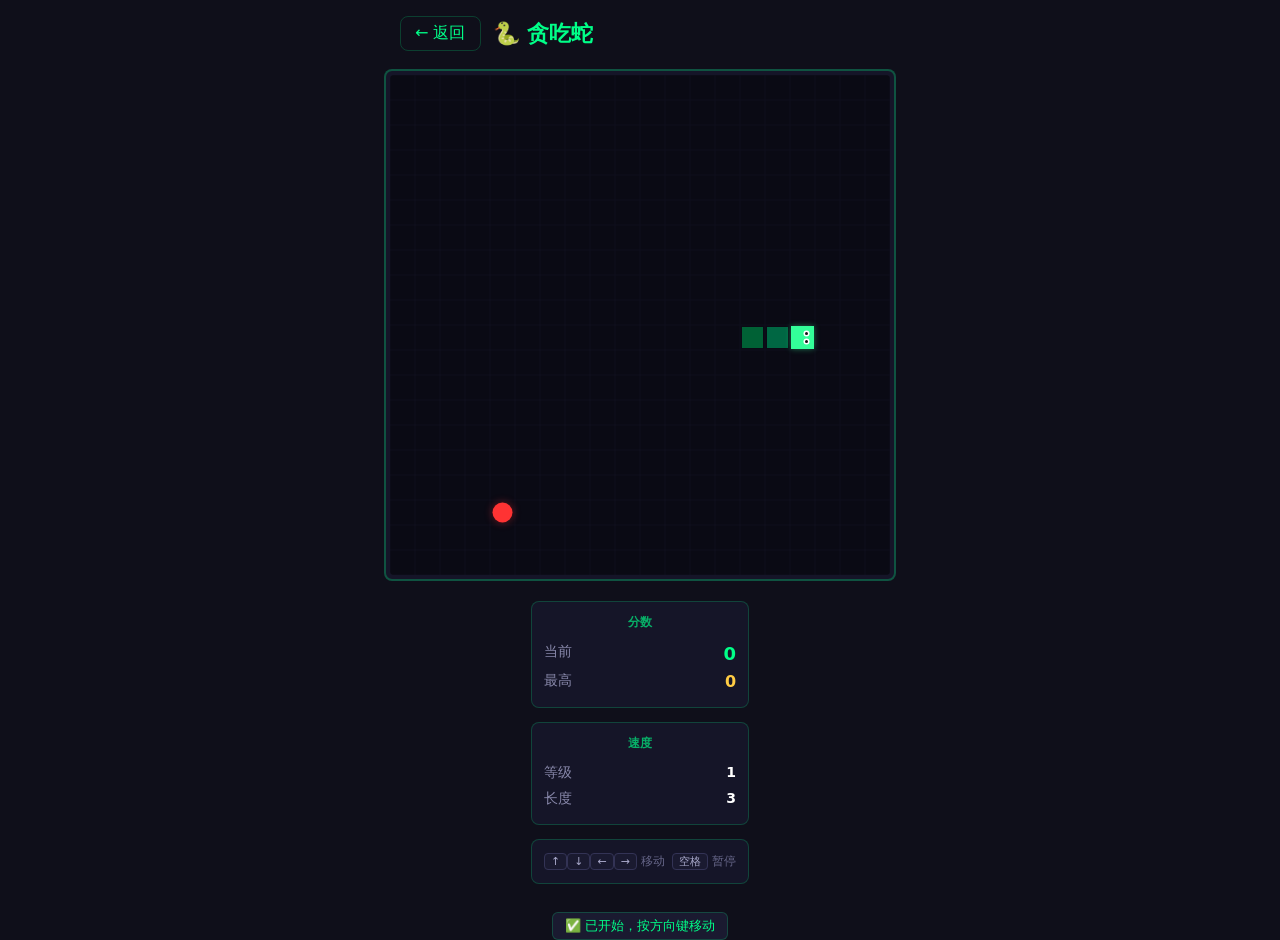
==== games/snake.html @ 24f51ec7 "🔥 Complete rewrite: bulletproof keyboard + line clear animation" ====
<!DOCTYPE html>
<html lang="zh-CN">
<head>
<meta charset="UTF-8">
<meta name="viewport" content="width=device-width, initial-scale=1.0, user-scalable=no">
<title>贪吃蛇 - Snake</title>
<style>
* { box-sizing: border-box; margin: 0; padding: 0; }
body {
  background: #0f0f1a; color: #c0c0d0;
  font-family: 'Segoe UI', system-ui, sans-serif;
  display: flex; flex-direction: column; align-items: center;
  min-height: 100vh; user-select: none; -webkit-user-select: none;
}
.header {
  width: 100%; max-width: 520px; padding: 16px 20px 8px;
  display: flex; align-items: center; gap: 12px;
}
.header a {
  color: #00ff88; text-decoration: none; font-size: 16px;
  padding: 6px 14px; border: 1px solid #00ff8833; border-radius: 8px;
  transition: background 0.2s;
}
.header a:hover { background: #00ff8815; border-color: #00ff8866; }
.header h1 { font-size: 22px; color: #00ff88; }
.game-wrapper {
  display: flex; flex-wrap: wrap; justify-content: center;
  align-items: flex-start; gap: 20px; padding: 10px 16px 20px;
  max-width: 620px; width: 100%;
}
.board-container {
  position: relative; background: #151528;
  border: 2px solid #00ff8844; border-radius: 8px; padding: 4px;
}
#gameCanvas { display: block; background: #0a0a14; border-radius: 4px; width: 100%; height: auto; image-rendering: pixelated; }
.side-panel { display: flex; flex-direction: column; gap: 14px; min-width: 130px; }
.panel-box { background: #151528; border: 1px solid #00ff8833; border-radius: 8px; padding: 12px; }
.panel-box h3 { font-size: 12px; color: #00ff88aa; margin-bottom: 8px; text-align: center; }
.stat-row { display: flex; justify-content: space-between; padding: 4px 0; font-size: 14px; }
.stat-row .label { color: #8888aa; }
.stat-row .value { font-weight: 700; color: #fff; }
.stat-row .value.score-val { color: #00ff88; font-size: 18px; }
.stat-row .value.best-val { color: #ffcc44; font-size: 16px; }
.instructions { font-size: 12px; color: #666688; line-height: 1.6; text-align: center; }
.instructions kbd { background: #1a1a30; border: 1px solid #333355; border-radius: 4px; padding: 1px 6px; font-size: 11px; font-family: inherit; color: #aaaacc; }
/* Status bar for debugging */
#statusBar {
  text-align: center; font-size: 13px; color: #00ff88; margin-top: 8px;
  background: #1a1a30; border: 1px solid #00ff8833; border-radius: 6px;
  padding: 4px 12px; min-height: 24px;
}
/* Touch controls */
.touch-controls { display: none; width: 100%; max-width: 400px; padding: 8px 16px 24px; justify-content: center; }
.touch-grid { display: grid; grid-template-columns: 80px 80px 80px; grid-template-rows: 80px 80px 80px; gap: 6px; }
.touch-btn { background: #1a1a30; border: 2px solid #00ff8833; border-radius: 14px; color: #00ff88; font-size: 28px; display: flex; align-items: center; justify-content: center; cursor: pointer; touch-action: manipulation; -webkit-tap-highlight-color: transparent; }
.touch-btn:active { background: #00ff8822; }
.touch-btn.empty { border-color: transparent; background: transparent; pointer-events: none; }
/* Modal */
.modal-overlay { display: none; position: fixed; inset: 0; background: rgba(0,0,0,0.75); z-index: 1000; align-items: center; justify-content: center; backdrop-filter: blur(4px); }
.modal-overlay.active { display: flex; }
.modal { background: #1a1a30; border: 2px solid #00ff8855; border-radius: 18px; padding: 36px 40px; text-align: center; max-width: 360px; width: 90%; box-shadow: 0 0 60px #00ff8822; }
.modal h2 { font-size: 28px; color: #ff4466; margin-bottom: 4px; }
.modal .score-display { font-size: 48px; font-weight: 800; color: #00ff88; margin: 12px 0 4px; }
.modal .score-label { color: #8888aa; font-size: 14px; }
.modal .best-score { color: #ffcc44; font-size: 18px; margin: 12px 0 24px; }
.modal .restart-btn { background: #00ff88; color: #0f0f1a; font-size: 18px; font-weight: 700; padding: 12px 40px; border: none; border-radius: 10px; cursor: pointer; }
/* Pause overlay */
.pause-overlay { display: none; position: absolute; inset: 4px; background: rgba(10,10,20,0.82); border-radius: 4px; align-items: center; justify-content: center; z-index: 100; }
.pause-overlay.active { display: flex; }
.pause-overlay span { font-size: 32px; font-weight: 700; color: #00ff88; }
@media (pointer: coarse) { .touch-controls { display: flex; } }
</style>
</head>
<body>
<div class="header">
  <a href="../index.html">← 返回</a>
  <h1>🐍 贪吃蛇</h1>
</div>
<div class="game-wrapper">
  <div class="board-container">
    <canvas id="gameCanvas" width="500" height="500"></canvas>
    <div class="pause-overlay" id="pauseOverlay"><span>⏸ 暂停</span></div>
  </div>
  <div class="side-panel">
    <div class="panel-box">
      <h3>分数</h3>
      <div class="stat-row"><span class="label">当前</span><span class="value score-val" id="scoreDisplay">0</span></div>
      <div class="stat-row"><span class="label">最高</span><span class="value best-val" id="bestDisplay">0</span></div>
    </div>
    <div class="panel-box">
      <h3>速度</h3>
      <div class="stat-row"><span class="label">等级</span><span class="value" id="levelDisplay">1</span></div>
      <div class="stat-row"><span class="label">长度</span><span class="value" id="lengthDisplay">3</span></div>
    </div>
    <div class="panel-box instructions">
      <kbd>↑</kbd><kbd>↓</kbd><kbd>←</kbd><kbd>→</kbd> 移动 &nbsp;<kbd>空格</kbd> 暂停
    </div>
  </div>
</div>
<div id="statusBar">✅ 游戏已启动，按方向键开始</div>
<div class="touch-controls">
  <div class="touch-grid">
    <div class="touch-btn empty"></div>
    <div class="touch-btn" data-dir="up">▲</div>
    <div class="touch-btn empty"></div>
    <div class="touch-btn" data-dir="left">◀</div>
    <div class="touch-btn" id="touchPause">⏸</div>
    <div class="touch-btn" data-dir="right">▶</div>
    <div class="touch-btn empty"></div>
    <div class="touch-btn" data-dir="down">▼</div>
    <div class="touch-btn empty"></div>
  </div>
</div>
<div class="modal-overlay" id="modalOverlay">
  <div class="modal">
    <div style="font-size:48px">💀</div>
    <h2>游戏结束</h2>
    <div class="score-display" id="finalScore">0</div>
    <div class="score-label">得分</div>
    <div class="best-score">🏆 最高纪录 <span id="finalBest">0</span></div>
    <button class="restart-btn" id="restartBtn">🔄 再来一局</button>
  </div>
</div>
<script>
(function(){
  'use strict';
  // ---- DOM ----
  const canvas = document.getElementById('gameCanvas');
  const ctx = canvas.getContext('2d');
  const statusBar = document.getElementById('statusBar');
  const scoreEl = document.getElementById('scoreDisplay');
  const bestEl = document.getElementById('bestDisplay');
  const levelEl = document.getElementById('levelDisplay');
  const lenEl = document.getElementById('lengthDisplay');
  const finalScore = document.getElementById('finalScore');
  const finalBest = document.getElementById('finalBest');
  const pauseOverlay = document.getElementById('pauseOverlay');
  const modal = document.getElementById('modalOverlay');
  const restartBtn = document.getElementById('restartBtn');

  function log(msg) { statusBar.textContent = msg; }

  // ---- Constants ----
  const GRID = 20, CELL = 25, TICK_BASE = 150;

  // ---- State ----
  let snake = [];
  let food = {x:8,y:10};
  let dir = {x:1,y:0};      // current direction
  let nextDir = {x:1,y:0};  // queued direction
  let score = 0, level = 1, eaten = 0;
  let running = false, paused = false, over = false;
  let loopId = null, lastTick = 0;
  let best = parseInt(localStorage.getItem('snakeBest')||'0',10);

  // ---- Init ----
  function initGame() {
    snake = [{x:9,y:10},{x:8,y:10},{x:7,y:10}];
    dir = {x:1,y:0}; nextDir = {x:1,y:0};
    score = 0; level = 1; eaten = 0;
    over = false; paused = false;
    spawnFood();
    log("✅ 已开始，按方向键移动");
  }

  function spawnFood() {
    const set = new Set(snake.map(s=>s.x+','+s.y));
    const free = [];
    for (let x=0;x<GRID;x++) for (let y=0;y<GRID;y++) if(!set.has(x+','+y)) free.push({x,y});
    if(free.length) food = free[Math.floor(Math.random()*free.length)];
  }

  // ---- Tick ----
  function tick() {
    if(paused||over) return;
    // apply queued direction (no 180)
    if(!(nextDir.x===-dir.x&&nextDir.y===-dir.y)) dir={x:nextDir.x,y:nextDir.y};
    const head=snake[0], nh={x:head.x+dir.x,y:head.y+dir.y};
    // wall
    if(nh.x<0||nh.x>=GRID||nh.y<0||nh.y>=GRID) { gameOver(); return; }
    // self (exclude tail that will move)
    for(let i=0;i<snake.length-1;i++) if(snake[i].x===nh.x&&snake[i].y===nh.y){gameOver();return;}
    snake.unshift(nh);
    if(nh.x===food.x&&nh.y===food.y){
      score+=10; eaten++;
      if(eaten%5===0) level=Math.min(level+1,20);
      spawnFood();
    } else snake.pop();
    updateUI();
    draw();
  }

  function gameOver() {
    over=true; running=false;
    if(loopId){cancelAnimationFrame(loopId);loopId=null;}
    if(score>best){best=score;localStorage.setItem('snakeBest',String(best));}
    finalScore.textContent=score;
    finalBest.textContent=best;
    modal.classList.add('active');
    log("💀 游戏结束");
  }

  // ---- Draw ----
  function draw() {
    ctx.clearRect(0,0,canvas.width,canvas.height);
    ctx.strokeStyle='#151525'; ctx.lineWidth=0.5;
    for(let i=0;i<=GRID;i++){
      ctx.beginPath();ctx.moveTo(i*CELL,0);ctx.lineTo(i*CELL,canvas.height);ctx.stroke();
      ctx.beginPath();ctx.moveTo(0,i*CELL);ctx.lineTo(canvas.width,i*CELL);ctx.stroke();
    }
    // food
    const fx=food.x*CELL+CELL/2, fy=food.y*CELL+CELL/2;
    ctx.fillStyle='#ff3333'; ctx.shadowColor='#ff333366'; ctx.shadowBlur=8;
    ctx.beginPath();ctx.arc(fx,fy,CELL*0.4,0,Math.PI*2);ctx.fill();
    ctx.shadowBlur=0;
    // snake
    for(let i=snake.length-1;i>=0;i--){
      const s=snake[i], sx=s.x*CELL, sy=s.y*CELL, pad=i===0?1:2, sz=CELL-pad*2;
      if(i===0){
        ctx.fillStyle='#33ff99'; ctx.shadowColor='#33ff9966'; ctx.shadowBlur=6;
        ctx.fillRect(sx+pad,sy+pad,sz,sz); ctx.shadowBlur=0;
        // eyes
        const cx=sx+CELL/2, cy=sy+CELL/2;
        let e1x,e1y,e2x,e2y;
        if(dir.x===1){e1x=cx+4;e1y=cy-4;e2x=cx+4;e2y=cy+4;}
        else if(dir.x===-1){e1x=cx-4;e1y=cy-4;e2x=cx-4;e2y=cy+4;}
        else if(dir.y===-1){e1x=cx-4;e1y=cy-4;e2x=cx+4;e2y=cy-4;}
        else{e1x=cx-4;e1y=cy+4;e2x=cx+4;e2y=cy+4;}
        ctx.fillStyle='#fff'; ctx.beginPath();ctx.arc(e1x,e1y,3,0,Math.PI*2);ctx.fill();
        ctx.beginPath();ctx.arc(e2x,e2y,3,0,Math.PI*2);ctx.fill();
        ctx.fillStyle='#111'; ctx.beginPath();ctx.arc(e1x,e1y,1.5,0,Math.PI*2);ctx.fill();
        ctx.beginPath();ctx.arc(e2x,e2y,1.5,0,Math.PI*2);ctx.fill();
      } else {
        const t=i/snake.length;
        ctx.fillStyle=`rgb(0,${Math.max(50,70-t*20+40)},${Math.max(30,80-t*40)})`;
        ctx.fillRect(sx+pad,sy+pad,sz,sz);
      }
    }
  }

  function updateUI() {
    scoreEl.textContent=score; bestEl.textContent=best;
    levelEl.textContent=level; lenEl.textContent=snake.length;
  }

  // ---- Loop ----
  function gameLoop(ts) {
    if(!running||over){loopId=null;return;}
    const interval=Math.max(50,TICK_BASE-(level-1)*8);
    if(ts-lastTick>=interval){lastTick=ts;tick();}
    if(running&&!over) loopId=requestAnimationFrame(gameLoop);
  }

  function startGame(){
    if(loopId){cancelAnimationFrame(loopId);loopId=null;}
    initGame(); running=true; lastTick=0;
    modal.classList.remove('active');
    pauseOverlay.classList.remove('active');
    draw(); updateUI();
    loopId=requestAnimationFrame(gameLoop);
  }

  // ---- Direction ----
  function setDir(dx,dy) {
    if(over) return;
    if(dx===-dir.x&&dy===-dir.y) return; // no 180
    nextDir={x:dx,y:dy};
    log("→ "+(["↑","↓","←","→"].find((_,i)=>[[0,-1],[0,1],[-1,0],[1,0]][i].x===dx&&[[0,-1],[0,1],[-1,0],[1,0]][i].y===dy)));
  }

  function togglePause() {
    if(over) return;
    paused=!paused;
    pauseOverlay.classList.toggle('active',paused);
    log(paused?"⏸ 暂停中":"▶ 继续");
  }

  // ---- KEYBOARD: SINGLE clean handler ----
  document.addEventListener('keydown', function(e) {
    const k=e.key;
    // Only handle our keys
    if(!['ArrowUp','ArrowDown','ArrowLeft','ArrowRight',' '].includes(k)) return;
    e.preventDefault();

    if(k===' ') {
      if(over) startGame();
      else togglePause();
      return;
    }

    if(paused||over) return;

    switch(k) {
      case 'ArrowUp':    setDir(0,-1); break;
      case 'ArrowDown':  setDir(0,1);  break;
      case 'ArrowLeft':  setDir(-1,0); break;
      case 'ArrowRight': setDir(1,0);  break;
    }
  });

  // ---- Touch ----
  document.querySelectorAll('.touch-btn[data-dir]').forEach(b=>{
    b.addEventListener('click',()=>{
      const d=b.dataset.dir;
      if(d==='up') setDir(0,-1);
      else if(d==='down') setDir(0,1);
      else if(d==='left') setDir(-1,0);
      else if(d==='right') setDir(1,0);
    });
    b.addEventListener('touchstart',e=>e.preventDefault());
  });
  document.getElementById('touchPause').addEventListener('click',()=>{
    if(over) startGame(); else togglePause();
  });

  // ---- Restart ----
  restartBtn.addEventListener('click',startGame);

  // ---- Blur ----
  window.addEventListener('blur',()=>{
    if(running&&!paused&&!over){paused=true;pauseOverlay.classList.add('active');log("⏸ 窗口失焦暂停");}
  });

  // ---- GO ----
  startGame();
})();
</script>
</body>
</html>
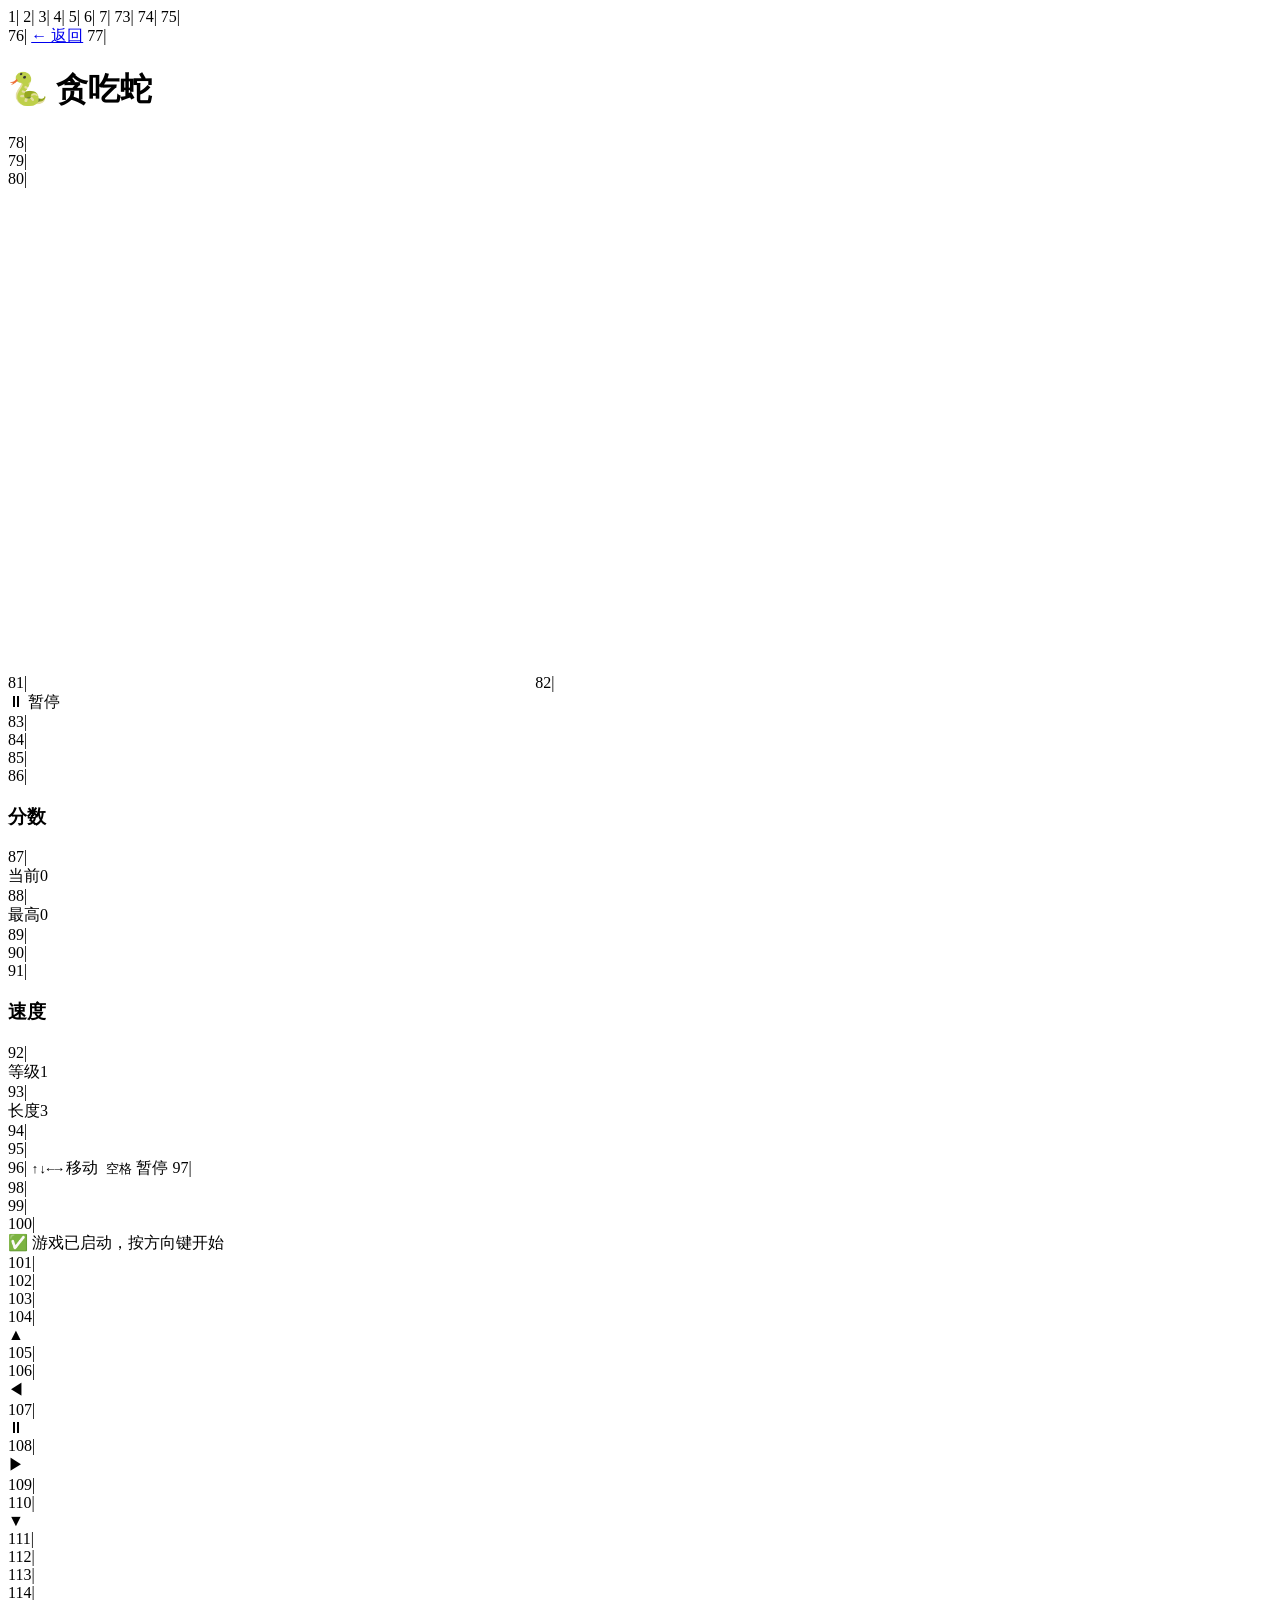
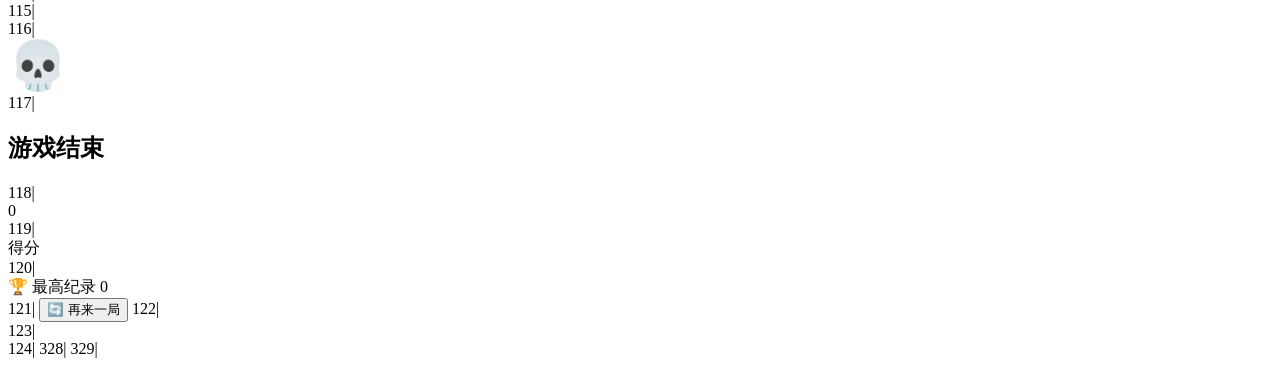
==== commit 4bea4457: "📱 Mobile: touch controls right under canvas, no scrolling needed" ====
--- a/games/snake.html
+++ b/games/snake.html
@@ -1,329 +1,329 @@
-<!DOCTYPE html>
-<html lang="zh-CN">
-<head>
-<meta charset="UTF-8">
-<meta name="viewport" content="width=device-width, initial-scale=1.0, user-scalable=no">
-<title>贪吃蛇 - Snake</title>
-<style>
-* { box-sizing: border-box; margin: 0; padding: 0; }
-body {
-  background: #0f0f1a; color: #c0c0d0;
-  font-family: 'Segoe UI', system-ui, sans-serif;
-  display: flex; flex-direction: column; align-items: center;
-  min-height: 100vh; user-select: none; -webkit-user-select: none;
-}
-.header {
-  width: 100%; max-width: 520px; padding: 16px 20px 8px;
-  display: flex; align-items: center; gap: 12px;
-}
-.header a {
-  color: #00ff88; text-decoration: none; font-size: 16px;
-  padding: 6px 14px; border: 1px solid #00ff8833; border-radius: 8px;
-  transition: background 0.2s;
-}
-.header a:hover { background: #00ff8815; border-color: #00ff8866; }
-.header h1 { font-size: 22px; color: #00ff88; }
-.game-wrapper {
-  display: flex; flex-wrap: wrap; justify-content: center;
-  align-items: flex-start; gap: 20px; padding: 10px 16px 20px;
-  max-width: 620px; width: 100%;
-}
-.board-container {
-  position: relative; background: #151528;
-  border: 2px solid #00ff8844; border-radius: 8px; padding: 4px;
-}
-#gameCanvas { display: block; background: #0a0a14; border-radius: 4px; width: 100%; height: auto; image-rendering: pixelated; }
-.side-panel { display: flex; flex-direction: column; gap: 14px; min-width: 130px; }
-.panel-box { background: #151528; border: 1px solid #00ff8833; border-radius: 8px; padding: 12px; }
-.panel-box h3 { font-size: 12px; color: #00ff88aa; margin-bottom: 8px; text-align: center; }
-.stat-row { display: flex; justify-content: space-between; padding: 4px 0; font-size: 14px; }
-.stat-row .label { color: #8888aa; }
-.stat-row .value { font-weight: 700; color: #fff; }
-.stat-row .value.score-val { color: #00ff88; font-size: 18px; }
-.stat-row .value.best-val { color: #ffcc44; font-size: 16px; }
-.instructions { font-size: 12px; color: #666688; line-height: 1.6; text-align: center; }
-.instructions kbd { background: #1a1a30; border: 1px solid #333355; border-radius: 4px; padding: 1px 6px; font-size: 11px; font-family: inherit; color: #aaaacc; }
-/* Status bar for debugging */
-#statusBar {
-  text-align: center; font-size: 13px; color: #00ff88; margin-top: 8px;
-  background: #1a1a30; border: 1px solid #00ff8833; border-radius: 6px;
-  padding: 4px 12px; min-height: 24px;
-}
-/* Touch controls */
-.touch-controls { display: none; width: 100%; max-width: 400px; padding: 8px 16px 24px; justify-content: center; }
-.touch-grid { display: grid; grid-template-columns: 80px 80px 80px; grid-template-rows: 80px 80px 80px; gap: 6px; }
-.touch-btn { background: #1a1a30; border: 2px solid #00ff8833; border-radius: 14px; color: #00ff88; font-size: 28px; display: flex; align-items: center; justify-content: center; cursor: pointer; touch-action: manipulation; -webkit-tap-highlight-color: transparent; }
-.touch-btn:active { background: #00ff8822; }
-.touch-btn.empty { border-color: transparent; background: transparent; pointer-events: none; }
-/* Modal */
-.modal-overlay { display: none; position: fixed; inset: 0; background: rgba(0,0,0,0.75); z-index: 1000; align-items: center; justify-content: center; backdrop-filter: blur(4px); }
-.modal-overlay.active { display: flex; }
-.modal { background: #1a1a30; border: 2px solid #00ff8855; border-radius: 18px; padding: 36px 40px; text-align: center; max-width: 360px; width: 90%; box-shadow: 0 0 60px #00ff8822; }
-.modal h2 { font-size: 28px; color: #ff4466; margin-bottom: 4px; }
-.modal .score-display { font-size: 48px; font-weight: 800; color: #00ff88; margin: 12px 0 4px; }
-.modal .score-label { color: #8888aa; font-size: 14px; }
-.modal .best-score { color: #ffcc44; font-size: 18px; margin: 12px 0 24px; }
-.modal .restart-btn { background: #00ff88; color: #0f0f1a; font-size: 18px; font-weight: 700; padding: 12px 40px; border: none; border-radius: 10px; cursor: pointer; }
-/* Pause overlay */
-.pause-overlay { display: none; position: absolute; inset: 4px; background: rgba(10,10,20,0.82); border-radius: 4px; align-items: center; justify-content: center; z-index: 100; }
-.pause-overlay.active { display: flex; }
-.pause-overlay span { font-size: 32px; font-weight: 700; color: #00ff88; }
-@media (pointer: coarse) { .touch-controls { display: flex; } }
-</style>
-</head>
-<body>
-<div class="header">
-  <a href="../index.html">← 返回</a>
-  <h1>🐍 贪吃蛇</h1>
-</div>
-<div class="game-wrapper">
-  <div class="board-container">
-    <canvas id="gameCanvas" width="500" height="500"></canvas>
-    <div class="pause-overlay" id="pauseOverlay"><span>⏸ 暂停</span></div>
-  </div>
-  <div class="side-panel">
-    <div class="panel-box">
-      <h3>分数</h3>
-      <div class="stat-row"><span class="label">当前</span><span class="value score-val" id="scoreDisplay">0</span></div>
-      <div class="stat-row"><span class="label">最高</span><span class="value best-val" id="bestDisplay">0</span></div>
-    </div>
-    <div class="panel-box">
-      <h3>速度</h3>
-      <div class="stat-row"><span class="label">等级</span><span class="value" id="levelDisplay">1</span></div>
-      <div class="stat-row"><span class="label">长度</span><span class="value" id="lengthDisplay">3</span></div>
-    </div>
-    <div class="panel-box instructions">
-      <kbd>↑</kbd><kbd>↓</kbd><kbd>←</kbd><kbd>→</kbd> 移动 &nbsp;<kbd>空格</kbd> 暂停
-    </div>
-  </div>
-</div>
-<div id="statusBar">✅ 游戏已启动，按方向键开始</div>
-<div class="touch-controls">
-  <div class="touch-grid">
-    <div class="touch-btn empty"></div>
-    <div class="touch-btn" data-dir="up">▲</div>
-    <div class="touch-btn empty"></div>
-    <div class="touch-btn" data-dir="left">◀</div>
-    <div class="touch-btn" id="touchPause">⏸</div>
-    <div class="touch-btn" data-dir="right">▶</div>
-    <div class="touch-btn empty"></div>
-    <div class="touch-btn" data-dir="down">▼</div>
-    <div class="touch-btn empty"></div>
-  </div>
-</div>
-<div class="modal-overlay" id="modalOverlay">
-  <div class="modal">
-    <div style="font-size:48px">💀</div>
-    <h2>游戏结束</h2>
-    <div class="score-display" id="finalScore">0</div>
-    <div class="score-label">得分</div>
-    <div class="best-score">🏆 最高纪录 <span id="finalBest">0</span></div>
-    <button class="restart-btn" id="restartBtn">🔄 再来一局</button>
-  </div>
-</div>
-<script>
-(function(){
-  'use strict';
-  // ---- DOM ----
-  const canvas = document.getElementById('gameCanvas');
-  const ctx = canvas.getContext('2d');
-  const statusBar = document.getElementById('statusBar');
-  const scoreEl = document.getElementById('scoreDisplay');
-  const bestEl = document.getElementById('bestDisplay');
-  const levelEl = document.getElementById('levelDisplay');
-  const lenEl = document.getElementById('lengthDisplay');
-  const finalScore = document.getElementById('finalScore');
-  const finalBest = document.getElementById('finalBest');
-  const pauseOverlay = document.getElementById('pauseOverlay');
-  const modal = document.getElementById('modalOverlay');
-  const restartBtn = document.getElementById('restartBtn');
-
-  function log(msg) { statusBar.textContent = msg; }
-
-  // ---- Constants ----
-  const GRID = 20, CELL = 25, TICK_BASE = 150;
-
-  // ---- State ----
-  let snake = [];
-  let food = {x:8,y:10};
-  let dir = {x:1,y:0};      // current direction
-  let nextDir = {x:1,y:0};  // queued direction
-  let score = 0, level = 1, eaten = 0;
-  let running = false, paused = false, over = false;
-  let loopId = null, lastTick = 0;
-  let best = parseInt(localStorage.getItem('snakeBest')||'0',10);
-
-  // ---- Init ----
-  function initGame() {
-    snake = [{x:9,y:10},{x:8,y:10},{x:7,y:10}];
-    dir = {x:1,y:0}; nextDir = {x:1,y:0};
-    score = 0; level = 1; eaten = 0;
-    over = false; paused = false;
-    spawnFood();
-    log("✅ 已开始，按方向键移动");
-  }
-
-  function spawnFood() {
-    const set = new Set(snake.map(s=>s.x+','+s.y));
-    const free = [];
-    for (let x=0;x<GRID;x++) for (let y=0;y<GRID;y++) if(!set.has(x+','+y)) free.push({x,y});
-    if(free.length) food = free[Math.floor(Math.random()*free.length)];
-  }
-
-  // ---- Tick ----
-  function tick() {
-    if(paused||over) return;
-    // apply queued direction (no 180)
-    if(!(nextDir.x===-dir.x&&nextDir.y===-dir.y)) dir={x:nextDir.x,y:nextDir.y};
-    const head=snake[0], nh={x:head.x+dir.x,y:head.y+dir.y};
-    // wall
-    if(nh.x<0||nh.x>=GRID||nh.y<0||nh.y>=GRID) { gameOver(); return; }
-    // self (exclude tail that will move)
-    for(let i=0;i<snake.length-1;i++) if(snake[i].x===nh.x&&snake[i].y===nh.y){gameOver();return;}
-    snake.unshift(nh);
-    if(nh.x===food.x&&nh.y===food.y){
-      score+=10; eaten++;
-      if(eaten%5===0) level=Math.min(level+1,20);
-      spawnFood();
-    } else snake.pop();
-    updateUI();
-    draw();
-  }
-
-  function gameOver() {
-    over=true; running=false;
-    if(loopId){cancelAnimationFrame(loopId);loopId=null;}
-    if(score>best){best=score;localStorage.setItem('snakeBest',String(best));}
-    finalScore.textContent=score;
-    finalBest.textContent=best;
-    modal.classList.add('active');
-    log("💀 游戏结束");
-  }
-
-  // ---- Draw ----
-  function draw() {
-    ctx.clearRect(0,0,canvas.width,canvas.height);
-    ctx.strokeStyle='#151525'; ctx.lineWidth=0.5;
-    for(let i=0;i<=GRID;i++){
-      ctx.beginPath();ctx.moveTo(i*CELL,0);ctx.lineTo(i*CELL,canvas.height);ctx.stroke();
-      ctx.beginPath();ctx.moveTo(0,i*CELL);ctx.lineTo(canvas.width,i*CELL);ctx.stroke();
-    }
-    // food
-    const fx=food.x*CELL+CELL/2, fy=food.y*CELL+CELL/2;
-    ctx.fillStyle='#ff3333'; ctx.shadowColor='#ff333366'; ctx.shadowBlur=8;
-    ctx.beginPath();ctx.arc(fx,fy,CELL*0.4,0,Math.PI*2);ctx.fill();
-    ctx.shadowBlur=0;
-    // snake
-    for(let i=snake.length-1;i>=0;i--){
-      const s=snake[i], sx=s.x*CELL, sy=s.y*CELL, pad=i===0?1:2, sz=CELL-pad*2;
-      if(i===0){
-        ctx.fillStyle='#33ff99'; ctx.shadowColor='#33ff9966'; ctx.shadowBlur=6;
-        ctx.fillRect(sx+pad,sy+pad,sz,sz); ctx.shadowBlur=0;
-        // eyes
-        const cx=sx+CELL/2, cy=sy+CELL/2;
-        let e1x,e1y,e2x,e2y;
-        if(dir.x===1){e1x=cx+4;e1y=cy-4;e2x=cx+4;e2y=cy+4;}
-        else if(dir.x===-1){e1x=cx-4;e1y=cy-4;e2x=cx-4;e2y=cy+4;}
-        else if(dir.y===-1){e1x=cx-4;e1y=cy-4;e2x=cx+4;e2y=cy-4;}
-        else{e1x=cx-4;e1y=cy+4;e2x=cx+4;e2y=cy+4;}
-        ctx.fillStyle='#fff'; ctx.beginPath();ctx.arc(e1x,e1y,3,0,Math.PI*2);ctx.fill();
-        ctx.beginPath();ctx.arc(e2x,e2y,3,0,Math.PI*2);ctx.fill();
-        ctx.fillStyle='#111'; ctx.beginPath();ctx.arc(e1x,e1y,1.5,0,Math.PI*2);ctx.fill();
-        ctx.beginPath();ctx.arc(e2x,e2y,1.5,0,Math.PI*2);ctx.fill();
-      } else {
-        const t=i/snake.length;
-        ctx.fillStyle=`rgb(0,${Math.max(50,70-t*20+40)},${Math.max(30,80-t*40)})`;
-        ctx.fillRect(sx+pad,sy+pad,sz,sz);
-      }
-    }
-  }
-
-  function updateUI() {
-    scoreEl.textContent=score; bestEl.textContent=best;
-    levelEl.textContent=level; lenEl.textContent=snake.length;
-  }
-
-  // ---- Loop ----
-  function gameLoop(ts) {
-    if(!running||over){loopId=null;return;}
-    const interval=Math.max(50,TICK_BASE-(level-1)*8);
-    if(ts-lastTick>=interval){lastTick=ts;tick();}
-    if(running&&!over) loopId=requestAnimationFrame(gameLoop);
-  }
-
-  function startGame(){
-    if(loopId){cancelAnimationFrame(loopId);loopId=null;}
-    initGame(); running=true; lastTick=0;
-    modal.classList.remove('active');
-    pauseOverlay.classList.remove('active');
-    draw(); updateUI();
-    loopId=requestAnimationFrame(gameLoop);
-  }
-
-  // ---- Direction ----
-  function setDir(dx,dy) {
-    if(over) return;
-    if(dx===-dir.x&&dy===-dir.y) return; // no 180
-    nextDir={x:dx,y:dy};
-    log("→ "+(["↑","↓","←","→"].find((_,i)=>[[0,-1],[0,1],[-1,0],[1,0]][i].x===dx&&[[0,-1],[0,1],[-1,0],[1,0]][i].y===dy)));
-  }
-
-  function togglePause() {
-    if(over) return;
-    paused=!paused;
-    pauseOverlay.classList.toggle('active',paused);
-    log(paused?"⏸ 暂停中":"▶ 继续");
-  }
-
-  // ---- KEYBOARD: SINGLE clean handler ----
-  document.addEventListener('keydown', function(e) {
-    const k=e.key;
-    // Only handle our keys
-    if(!['ArrowUp','ArrowDown','ArrowLeft','ArrowRight',' '].includes(k)) return;
-    e.preventDefault();
-
-    if(k===' ') {
-      if(over) startGame();
-      else togglePause();
-      return;
-    }
-
-    if(paused||over) return;
-
-    switch(k) {
-      case 'ArrowUp':    setDir(0,-1); break;
-      case 'ArrowDown':  setDir(0,1);  break;
-      case 'ArrowLeft':  setDir(-1,0); break;
-      case 'ArrowRight': setDir(1,0);  break;
-    }
-  });
-
-  // ---- Touch ----
-  document.querySelectorAll('.touch-btn[data-dir]').forEach(b=>{
-    b.addEventListener('click',()=>{
-      const d=b.dataset.dir;
-      if(d==='up') setDir(0,-1);
-      else if(d==='down') setDir(0,1);
-      else if(d==='left') setDir(-1,0);
-      else if(d==='right') setDir(1,0);
-    });
-    b.addEventListener('touchstart',e=>e.preventDefault());
-  });
-  document.getElementById('touchPause').addEventListener('click',()=>{
-    if(over) startGame(); else togglePause();
-  });
-
-  // ---- Restart ----
-  restartBtn.addEventListener('click',startGame);
-
-  // ---- Blur ----
-  window.addEventListener('blur',()=>{
-    if(running&&!paused&&!over){paused=true;pauseOverlay.classList.add('active');log("⏸ 窗口失焦暂停");}
-  });
-
-  // ---- GO ----
-  startGame();
-})();
-</script>
-</body>
-</html>+     1|<!DOCTYPE html>
+     2|<html lang="zh-CN">
+     3|<head>
+     4|<meta charset="UTF-8">
+     5|<meta name="viewport" content="width=device-width, initial-scale=1.0, user-scalable=no">
+     6|<title>贪吃蛇 - Snake</title>
+     7|<style>
+     8|* { box-sizing: border-box; margin: 0; padding: 0; }
+     9|body {
+    10|  background: #0f0f1a; color: #c0c0d0;
+    11|  font-family: 'Segoe UI', system-ui, sans-serif;
+    12|  display: flex; flex-direction: column; align-items: center;
+    13|  min-height: 100vh; user-select: none; -webkit-user-select: none;
+    14|}
+    15|.header {
+    16|  width: 100%; max-width: 520px; padding: 16px 20px 8px;
+    17|  display: flex; align-items: center; gap: 12px;
+    18|}
+    19|.header a {
+    20|  color: #00ff88; text-decoration: none; font-size: 16px;
+    21|  padding: 6px 14px; border: 1px solid #00ff8833; border-radius: 8px;
+    22|  transition: background 0.2s;
+    23|}
+    24|.header a:hover { background: #00ff8815; border-color: #00ff8866; }
+    25|.header h1 { font-size: 22px; color: #00ff88; }
+    26|.game-wrapper {
+    27|  display: flex; flex-wrap: wrap; justify-content: center;
+    28|  align-items: flex-start; gap: 20px; padding: 10px 16px 20px;
+    29|  max-width: 620px; width: 100%;
+    30|}
+    31|.board-container {
+    32|  position: relative; background: #151528;
+    33|  border: 2px solid #00ff8844; border-radius: 8px; padding: 4px;
+    34|}
+    35|#gameCanvas { display: block; background: #0a0a14; border-radius: 4px; width: 100%; height: auto; image-rendering: pixelated; }
+    36|.side-panel { display: flex; flex-direction: column; gap: 14px; min-width: 130px; }
+    37|.panel-box { background: #151528; border: 1px solid #00ff8833; border-radius: 8px; padding: 12px; }
+    38|.panel-box h3 { font-size: 12px; color: #00ff88aa; margin-bottom: 8px; text-align: center; }
+    39|.stat-row { display: flex; justify-content: space-between; padding: 4px 0; font-size: 14px; }
+    40|.stat-row .label { color: #8888aa; }
+    41|.stat-row .value { font-weight: 700; color: #fff; }
+    42|.stat-row .value.score-val { color: #00ff88; font-size: 18px; }
+    43|.stat-row .value.best-val { color: #ffcc44; font-size: 16px; }
+    44|.instructions { font-size: 12px; color: #666688; line-height: 1.6; text-align: center; }
+    45|.instructions kbd { background: #1a1a30; border: 1px solid #333355; border-radius: 4px; padding: 1px 6px; font-size: 11px; font-family: inherit; color: #aaaacc; }
+    46|/* Status bar for debugging */
+    47|#statusBar {
+    48|  text-align: center; font-size: 13px; color: #00ff88; margin-top: 8px;
+    49|  background: #1a1a30; border: 1px solid #00ff8833; border-radius: 6px;
+    50|  padding: 4px 12px; min-height: 24px;
+    51|}
+    52|/* Touch controls */
+    53|.touch-controls { display: none; width: 100%; max-width: 400px; padding: 8px 16px 24px; justify-content: center; }
+    54|.touch-grid { display: grid; grid-template-columns: 80px 80px 80px; grid-template-rows: 80px 80px 80px; gap: 6px; }
+    55|.touch-btn { background: #1a1a30; border: 2px solid #00ff8833; border-radius: 14px; color: #00ff88; font-size: 28px; display: flex; align-items: center; justify-content: center; cursor: pointer; touch-action: manipulation; -webkit-tap-highlight-color: transparent; }
+    56|.touch-btn:active { background: #00ff8822; }
+    57|.touch-btn.empty { border-color: transparent; background: transparent; pointer-events: none; }
+    58|/* Modal */
+    59|.modal-overlay { display: none; position: fixed; inset: 0; background: rgba(0,0,0,0.75); z-index: 1000; align-items: center; justify-content: center; backdrop-filter: blur(4px); }
+    60|.modal-overlay.active { display: flex; }
+    61|.modal { background: #1a1a30; border: 2px solid #00ff8855; border-radius: 18px; padding: 36px 40px; text-align: center; max-width: 360px; width: 90%; box-shadow: 0 0 60px #00ff8822; }
+    62|.modal h2 { font-size: 28px; color: #ff4466; margin-bottom: 4px; }
+    63|.modal .score-display { font-size: 48px; font-weight: 800; color: #00ff88; margin: 12px 0 4px; }
+    64|.modal .score-label { color: #8888aa; font-size: 14px; }
+    65|.modal .best-score { color: #ffcc44; font-size: 18px; margin: 12px 0 24px; }
+    66|.modal .restart-btn { background: #00ff88; color: #0f0f1a; font-size: 18px; font-weight: 700; padding: 12px 40px; border: none; border-radius: 10px; cursor: pointer; }
+    67|/* Pause overlay */
+    68|.pause-overlay { display: none; position: absolute; inset: 4px; background: rgba(10,10,20,0.82); border-radius: 4px; align-items: center; justify-content: center; z-index: 100; }
+    69|.pause-overlay.active { display: flex; }
+    70|.pause-overlay span { font-size: 32px; font-weight: 700; color: #00ff88; }
+    71|@media (pointer: coarse) { .touch-controls { display: flex; } }
+    72|</style>
+    73|</head>
+    74|<body>
+    75|<div class="header">
+    76|  <a href="../index.html">← 返回</a>
+    77|  <h1>🐍 贪吃蛇</h1>
+    78|</div>
+    79|<div class="game-wrapper" id="gameWrapper">
+    80|  <div class="board-container">
+    81|    <canvas id="gameCanvas" width="500" height="500"></canvas>
+    82|    <div class="pause-overlay" id="pauseOverlay"><span>⏸ 暂停</span></div>
+    83|  </div>
+    84|  <div class="side-panel">
+    85|    <div class="panel-box">
+    86|      <h3>分数</h3>
+    87|      <div class="stat-row"><span class="label">当前</span><span class="value score-val" id="scoreDisplay">0</span></div>
+    88|      <div class="stat-row"><span class="label">最高</span><span class="value best-val" id="bestDisplay">0</span></div>
+    89|    </div>
+    90|    <div class="panel-box">
+    91|      <h3>速度</h3>
+    92|      <div class="stat-row"><span class="label">等级</span><span class="value" id="levelDisplay">1</span></div>
+    93|      <div class="stat-row"><span class="label">长度</span><span class="value" id="lengthDisplay">3</span></div>
+    94|    </div>
+    95|    <div class="panel-box instructions">
+    96|      <kbd>↑</kbd><kbd>↓</kbd><kbd>←</kbd><kbd>→</kbd> 移动 &nbsp;<kbd>空格</kbd> 暂停
+    97|    </div>
+    98|  </div>
+    99|</div>
+   100|<div id="statusBar">✅ 游戏已启动，按方向键开始</div>
+   101|<div class="touch-controls">
+   102|  <div class="touch-grid">
+   103|    <div class="touch-btn empty"></div>
+   104|    <div class="touch-btn" data-dir="up">▲</div>
+   105|    <div class="touch-btn empty"></div>
+   106|    <div class="touch-btn" data-dir="left">◀</div>
+   107|    <div class="touch-btn" id="touchPause">⏸</div>
+   108|    <div class="touch-btn" data-dir="right">▶</div>
+   109|    <div class="touch-btn empty"></div>
+   110|    <div class="touch-btn" data-dir="down">▼</div>
+   111|    <div class="touch-btn empty"></div>
+   112|  </div>
+   113|</div>
+   114|<div class="modal-overlay" id="modalOverlay">
+   115|  <div class="modal">
+   116|    <div style="font-size:48px">💀</div>
+   117|    <h2>游戏结束</h2>
+   118|    <div class="score-display" id="finalScore">0</div>
+   119|    <div class="score-label">得分</div>
+   120|    <div class="best-score">🏆 最高纪录 <span id="finalBest">0</span></div>
+   121|    <button class="restart-btn" id="restartBtn">🔄 再来一局</button>
+   122|  </div>
+   123|</div>
+   124|<script>
+   125|(function(){
+   126|  'use strict';
+   127|  // ---- DOM ----
+   128|  const canvas = document.getElementById('gameCanvas');
+   129|  const ctx = canvas.getContext('2d');
+   130|  const statusBar = document.getElementById('statusBar');
+   131|  const scoreEl = document.getElementById('scoreDisplay');
+   132|  const bestEl = document.getElementById('bestDisplay');
+   133|  const levelEl = document.getElementById('levelDisplay');
+   134|  const lenEl = document.getElementById('lengthDisplay');
+   135|  const finalScore = document.getElementById('finalScore');
+   136|  const finalBest = document.getElementById('finalBest');
+   137|  const pauseOverlay = document.getElementById('pauseOverlay');
+   138|  const modal = document.getElementById('modalOverlay');
+   139|  const restartBtn = document.getElementById('restartBtn');
+   140|
+   141|  function log(msg) { statusBar.textContent = msg; }
+   142|
+   143|  // ---- Constants ----
+   144|  const GRID = 20, CELL = 25, TICK_BASE = 150;
+   145|
+   146|  // ---- State ----
+   147|  let snake = [];
+   148|  let food = {x:8,y:10};
+   149|  let dir = {x:1,y:0};      // current direction
+   150|  let nextDir = {x:1,y:0};  // queued direction
+   151|  let score = 0, level = 1, eaten = 0;
+   152|  let running = false, paused = false, over = false;
+   153|  let loopId = null, lastTick = 0;
+   154|  let best = parseInt(localStorage.getItem('snakeBest')||'0',10);
+   155|
+   156|  // ---- Init ----
+   157|  function initGame() {
+   158|    snake = [{x:9,y:10},{x:8,y:10},{x:7,y:10}];
+   159|    dir = {x:1,y:0}; nextDir = {x:1,y:0};
+   160|    score = 0; level = 1; eaten = 0;
+   161|    over = false; paused = false;
+   162|    spawnFood();
+   163|    log("✅ 已开始，按方向键移动");
+   164|  }
+   165|
+   166|  function spawnFood() {
+   167|    const set = new Set(snake.map(s=>s.x+','+s.y));
+   168|    const free = [];
+   169|    for (let x=0;x<GRID;x++) for (let y=0;y<GRID;y++) if(!set.has(x+','+y)) free.push({x,y});
+   170|    if(free.length) food = free[Math.floor(Math.random()*free.length)];
+   171|  }
+   172|
+   173|  // ---- Tick ----
+   174|  function tick() {
+   175|    if(paused||over) return;
+   176|    // apply queued direction (no 180)
+   177|    if(!(nextDir.x===-dir.x&&nextDir.y===-dir.y)) dir={x:nextDir.x,y:nextDir.y};
+   178|    const head=snake[0], nh={x:head.x+dir.x,y:head.y+dir.y};
+   179|    // wall
+   180|    if(nh.x<0||nh.x>=GRID||nh.y<0||nh.y>=GRID) { gameOver(); return; }
+   181|    // self (exclude tail that will move)
+   182|    for(let i=0;i<snake.length-1;i++) if(snake[i].x===nh.x&&snake[i].y===nh.y){gameOver();return;}
+   183|    snake.unshift(nh);
+   184|    if(nh.x===food.x&&nh.y===food.y){
+   185|      score+=10; eaten++;
+   186|      if(eaten%5===0) level=Math.min(level+1,20);
+   187|      spawnFood();
+   188|    } else snake.pop();
+   189|    updateUI();
+   190|    draw();
+   191|  }
+   192|
+   193|  function gameOver() {
+   194|    over=true; running=false;
+   195|    if(loopId){cancelAnimationFrame(loopId);loopId=null;}
+   196|    if(score>best){best=score;localStorage.setItem('snakeBest',String(best));}
+   197|    finalScore.textContent=score;
+   198|    finalBest.textContent=best;
+   199|    modal.classList.add('active');
+   200|    log("💀 游戏结束");
+   201|  }
+   202|
+   203|  // ---- Draw ----
+   204|  function draw() {
+   205|    ctx.clearRect(0,0,canvas.width,canvas.height);
+   206|    ctx.strokeStyle='#151525'; ctx.lineWidth=0.5;
+   207|    for(let i=0;i<=GRID;i++){
+   208|      ctx.beginPath();ctx.moveTo(i*CELL,0);ctx.lineTo(i*CELL,canvas.height);ctx.stroke();
+   209|      ctx.beginPath();ctx.moveTo(0,i*CELL);ctx.lineTo(canvas.width,i*CELL);ctx.stroke();
+   210|    }
+   211|    // food
+   212|    const fx=food.x*CELL+CELL/2, fy=food.y*CELL+CELL/2;
+   213|    ctx.fillStyle='#ff3333'; ctx.shadowColor='#ff333366'; ctx.shadowBlur=8;
+   214|    ctx.beginPath();ctx.arc(fx,fy,CELL*0.4,0,Math.PI*2);ctx.fill();
+   215|    ctx.shadowBlur=0;
+   216|    // snake
+   217|    for(let i=snake.length-1;i>=0;i--){
+   218|      const s=snake[i], sx=s.x*CELL, sy=s.y*CELL, pad=i===0?1:2, sz=CELL-pad*2;
+   219|      if(i===0){
+   220|        ctx.fillStyle='#33ff99'; ctx.shadowColor='#33ff9966'; ctx.shadowBlur=6;
+   221|        ctx.fillRect(sx+pad,sy+pad,sz,sz); ctx.shadowBlur=0;
+   222|        // eyes
+   223|        const cx=sx+CELL/2, cy=sy+CELL/2;
+   224|        let e1x,e1y,e2x,e2y;
+   225|        if(dir.x===1){e1x=cx+4;e1y=cy-4;e2x=cx+4;e2y=cy+4;}
+   226|        else if(dir.x===-1){e1x=cx-4;e1y=cy-4;e2x=cx-4;e2y=cy+4;}
+   227|        else if(dir.y===-1){e1x=cx-4;e1y=cy-4;e2x=cx+4;e2y=cy-4;}
+   228|        else{e1x=cx-4;e1y=cy+4;e2x=cx+4;e2y=cy+4;}
+   229|        ctx.fillStyle='#fff'; ctx.beginPath();ctx.arc(e1x,e1y,3,0,Math.PI*2);ctx.fill();
+   230|        ctx.beginPath();ctx.arc(e2x,e2y,3,0,Math.PI*2);ctx.fill();
+   231|        ctx.fillStyle='#111'; ctx.beginPath();ctx.arc(e1x,e1y,1.5,0,Math.PI*2);ctx.fill();
+   232|        ctx.beginPath();ctx.arc(e2x,e2y,1.5,0,Math.PI*2);ctx.fill();
+   233|      } else {
+   234|        const t=i/snake.length;
+   235|        ctx.fillStyle=`rgb(0,${Math.max(50,70-t*20+40)},${Math.max(30,80-t*40)})`;
+   236|        ctx.fillRect(sx+pad,sy+pad,sz,sz);
+   237|      }
+   238|    }
+   239|  }
+   240|
+   241|  function updateUI() {
+   242|    scoreEl.textContent=score; bestEl.textContent=best;
+   243|    levelEl.textContent=level; lenEl.textContent=snake.length;
+   244|  }
+   245|
+   246|  // ---- Loop ----
+   247|  function gameLoop(ts) {
+   248|    if(!running||over){loopId=null;return;}
+   249|    const interval=Math.max(50,TICK_BASE-(level-1)*8);
+   250|    if(ts-lastTick>=interval){lastTick=ts;tick();}
+   251|    if(running&&!over) loopId=requestAnimationFrame(gameLoop);
+   252|  }
+   253|
+   254|  function startGame(){
+   255|    if(loopId){cancelAnimationFrame(loopId);loopId=null;}
+   256|    initGame(); running=true; lastTick=0;
+   257|    modal.classList.remove('active');
+   258|    pauseOverlay.classList.remove('active');
+   259|    draw(); updateUI();
+   260|    loopId=requestAnimationFrame(gameLoop);
+   261|  }
+   262|
+   263|  // ---- Direction ----
+   264|  function setDir(dx,dy) {
+   265|    if(over) return;
+   266|    if(dx===-dir.x&&dy===-dir.y) return; // no 180
+   267|    nextDir={x:dx,y:dy};
+   268|    log("→ "+(["↑","↓","←","→"].find((_,i)=>[[0,-1],[0,1],[-1,0],[1,0]][i].x===dx&&[[0,-1],[0,1],[-1,0],[1,0]][i].y===dy)));
+   269|  }
+   270|
+   271|  function togglePause() {
+   272|    if(over) return;
+   273|    paused=!paused;
+   274|    pauseOverlay.classList.toggle('active',paused);
+   275|    log(paused?"⏸ 暂停中":"▶ 继续");
+   276|  }
+   277|
+   278|  // ---- KEYBOARD: SINGLE clean handler ----
+   279|  document.addEventListener('keydown', function(e) {
+   280|    const k=e.key;
+   281|    // Only handle our keys
+   282|    if(!['ArrowUp','ArrowDown','ArrowLeft','ArrowRight',' '].includes(k)) return;
+   283|    e.preventDefault();
+   284|
+   285|    if(k===' ') {
+   286|      if(over) startGame();
+   287|      else togglePause();
+   288|      return;
+   289|    }
+   290|
+   291|    if(paused||over) return;
+   292|
+   293|    switch(k) {
+   294|      case 'ArrowUp':    setDir(0,-1); break;
+   295|      case 'ArrowDown':  setDir(0,1);  break;
+   296|      case 'ArrowLeft':  setDir(-1,0); break;
+   297|      case 'ArrowRight': setDir(1,0);  break;
+   298|    }
+   299|  });
+   300|
+   301|  // ---- Touch ----
+   302|  document.querySelectorAll('.touch-btn[data-dir]').forEach(b=>{
+   303|    b.addEventListener('click',()=>{
+   304|      const d=b.dataset.dir;
+   305|      if(d==='up') setDir(0,-1);
+   306|      else if(d==='down') setDir(0,1);
+   307|      else if(d==='left') setDir(-1,0);
+   308|      else if(d==='right') setDir(1,0);
+   309|    });
+   310|    b.addEventListener('touchstart',e=>e.preventDefault());
+   311|  });
+   312|  document.getElementById('touchPause').addEventListener('click',()=>{
+   313|    if(over) startGame(); else togglePause();
+   314|  });
+   315|
+   316|  // ---- Restart ----
+   317|  restartBtn.addEventListener('click',startGame);
+   318|
+   319|  // ---- Blur ----
+   320|  window.addEventListener('blur',()=>{
+   321|    if(running&&!paused&&!over){paused=true;pauseOverlay.classList.add('active');log("⏸ 窗口失焦暂停");}
+   322|  });
+   323|
+   324|  // ---- GO ----
+   325|  startGame();
+   326|})();
+   327|</script>
+   328|</body>
+   329|</html>
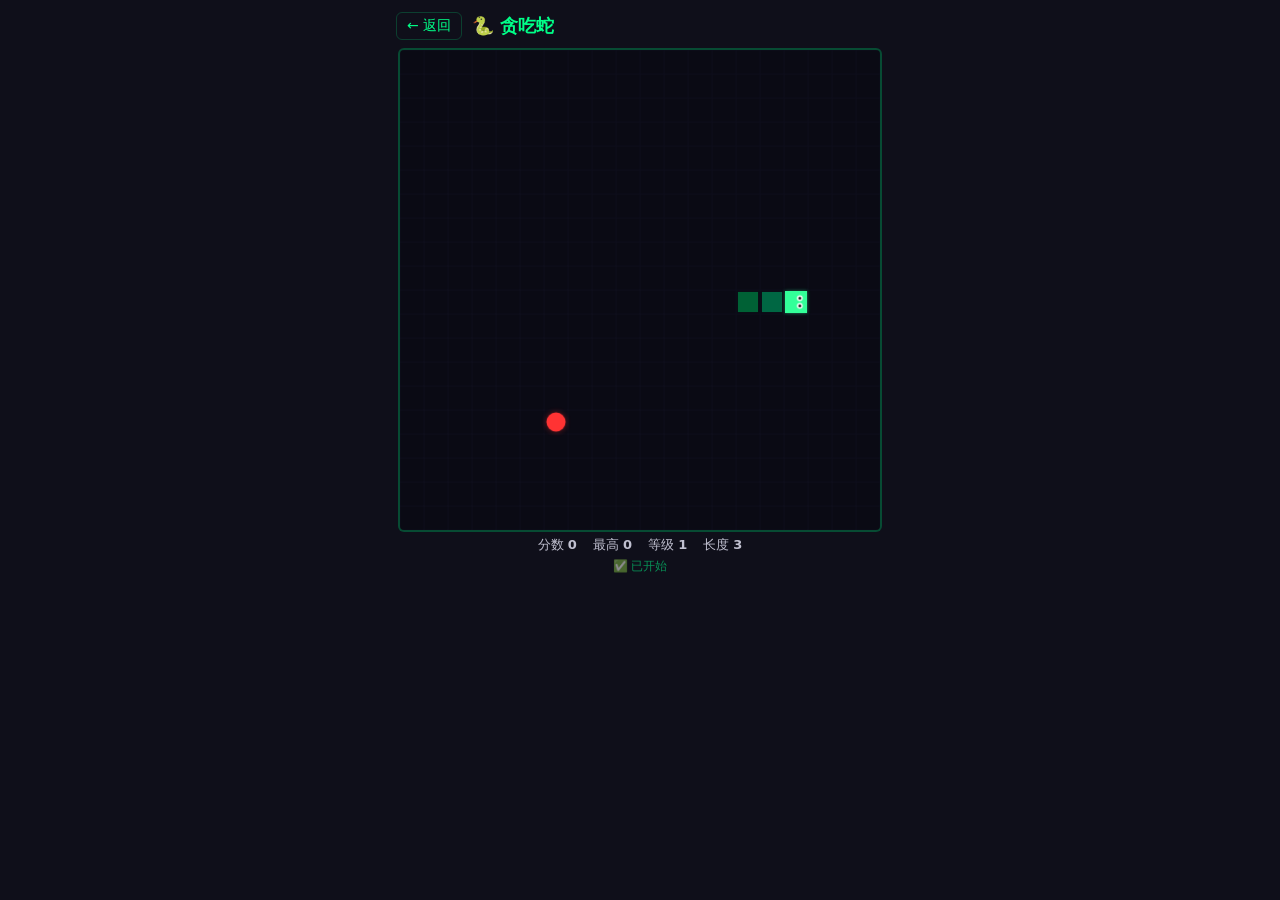
==== commit dd02dfe3: "🔥 Clean rewrite: fix file corruption, compact mobile layout" ====
--- a/games/snake.html
+++ b/games/snake.html
@@ -1,329 +1,188 @@
-     1|<!DOCTYPE html>
-     2|<html lang="zh-CN">
-     3|<head>
-     4|<meta charset="UTF-8">
-     5|<meta name="viewport" content="width=device-width, initial-scale=1.0, user-scalable=no">
-     6|<title>贪吃蛇 - Snake</title>
-     7|<style>
-     8|* { box-sizing: border-box; margin: 0; padding: 0; }
-     9|body {
-    10|  background: #0f0f1a; color: #c0c0d0;
-    11|  font-family: 'Segoe UI', system-ui, sans-serif;
-    12|  display: flex; flex-direction: column; align-items: center;
-    13|  min-height: 100vh; user-select: none; -webkit-user-select: none;
-    14|}
-    15|.header {
-    16|  width: 100%; max-width: 520px; padding: 16px 20px 8px;
-    17|  display: flex; align-items: center; gap: 12px;
-    18|}
-    19|.header a {
-    20|  color: #00ff88; text-decoration: none; font-size: 16px;
-    21|  padding: 6px 14px; border: 1px solid #00ff8833; border-radius: 8px;
-    22|  transition: background 0.2s;
-    23|}
-    24|.header a:hover { background: #00ff8815; border-color: #00ff8866; }
-    25|.header h1 { font-size: 22px; color: #00ff88; }
-    26|.game-wrapper {
-    27|  display: flex; flex-wrap: wrap; justify-content: center;
-    28|  align-items: flex-start; gap: 20px; padding: 10px 16px 20px;
-    29|  max-width: 620px; width: 100%;
-    30|}
-    31|.board-container {
-    32|  position: relative; background: #151528;
-    33|  border: 2px solid #00ff8844; border-radius: 8px; padding: 4px;
-    34|}
-    35|#gameCanvas { display: block; background: #0a0a14; border-radius: 4px; width: 100%; height: auto; image-rendering: pixelated; }
-    36|.side-panel { display: flex; flex-direction: column; gap: 14px; min-width: 130px; }
-    37|.panel-box { background: #151528; border: 1px solid #00ff8833; border-radius: 8px; padding: 12px; }
-    38|.panel-box h3 { font-size: 12px; color: #00ff88aa; margin-bottom: 8px; text-align: center; }
-    39|.stat-row { display: flex; justify-content: space-between; padding: 4px 0; font-size: 14px; }
-    40|.stat-row .label { color: #8888aa; }
-    41|.stat-row .value { font-weight: 700; color: #fff; }
-    42|.stat-row .value.score-val { color: #00ff88; font-size: 18px; }
-    43|.stat-row .value.best-val { color: #ffcc44; font-size: 16px; }
-    44|.instructions { font-size: 12px; color: #666688; line-height: 1.6; text-align: center; }
-    45|.instructions kbd { background: #1a1a30; border: 1px solid #333355; border-radius: 4px; padding: 1px 6px; font-size: 11px; font-family: inherit; color: #aaaacc; }
-    46|/* Status bar for debugging */
-    47|#statusBar {
-    48|  text-align: center; font-size: 13px; color: #00ff88; margin-top: 8px;
-    49|  background: #1a1a30; border: 1px solid #00ff8833; border-radius: 6px;
-    50|  padding: 4px 12px; min-height: 24px;
-    51|}
-    52|/* Touch controls */
-    53|.touch-controls { display: none; width: 100%; max-width: 400px; padding: 8px 16px 24px; justify-content: center; }
-    54|.touch-grid { display: grid; grid-template-columns: 80px 80px 80px; grid-template-rows: 80px 80px 80px; gap: 6px; }
-    55|.touch-btn { background: #1a1a30; border: 2px solid #00ff8833; border-radius: 14px; color: #00ff88; font-size: 28px; display: flex; align-items: center; justify-content: center; cursor: pointer; touch-action: manipulation; -webkit-tap-highlight-color: transparent; }
-    56|.touch-btn:active { background: #00ff8822; }
-    57|.touch-btn.empty { border-color: transparent; background: transparent; pointer-events: none; }
-    58|/* Modal */
-    59|.modal-overlay { display: none; position: fixed; inset: 0; background: rgba(0,0,0,0.75); z-index: 1000; align-items: center; justify-content: center; backdrop-filter: blur(4px); }
-    60|.modal-overlay.active { display: flex; }
-    61|.modal { background: #1a1a30; border: 2px solid #00ff8855; border-radius: 18px; padding: 36px 40px; text-align: center; max-width: 360px; width: 90%; box-shadow: 0 0 60px #00ff8822; }
-    62|.modal h2 { font-size: 28px; color: #ff4466; margin-bottom: 4px; }
-    63|.modal .score-display { font-size: 48px; font-weight: 800; color: #00ff88; margin: 12px 0 4px; }
-    64|.modal .score-label { color: #8888aa; font-size: 14px; }
-    65|.modal .best-score { color: #ffcc44; font-size: 18px; margin: 12px 0 24px; }
-    66|.modal .restart-btn { background: #00ff88; color: #0f0f1a; font-size: 18px; font-weight: 700; padding: 12px 40px; border: none; border-radius: 10px; cursor: pointer; }
-    67|/* Pause overlay */
-    68|.pause-overlay { display: none; position: absolute; inset: 4px; background: rgba(10,10,20,0.82); border-radius: 4px; align-items: center; justify-content: center; z-index: 100; }
-    69|.pause-overlay.active { display: flex; }
-    70|.pause-overlay span { font-size: 32px; font-weight: 700; color: #00ff88; }
-    71|@media (pointer: coarse) { .touch-controls { display: flex; } }
-    72|</style>
-    73|</head>
-    74|<body>
-    75|<div class="header">
-    76|  <a href="../index.html">← 返回</a>
-    77|  <h1>🐍 贪吃蛇</h1>
-    78|</div>
-    79|<div class="game-wrapper" id="gameWrapper">
-    80|  <div class="board-container">
-    81|    <canvas id="gameCanvas" width="500" height="500"></canvas>
-    82|    <div class="pause-overlay" id="pauseOverlay"><span>⏸ 暂停</span></div>
-    83|  </div>
-    84|  <div class="side-panel">
-    85|    <div class="panel-box">
-    86|      <h3>分数</h3>
-    87|      <div class="stat-row"><span class="label">当前</span><span class="value score-val" id="scoreDisplay">0</span></div>
-    88|      <div class="stat-row"><span class="label">最高</span><span class="value best-val" id="bestDisplay">0</span></div>
-    89|    </div>
-    90|    <div class="panel-box">
-    91|      <h3>速度</h3>
-    92|      <div class="stat-row"><span class="label">等级</span><span class="value" id="levelDisplay">1</span></div>
-    93|      <div class="stat-row"><span class="label">长度</span><span class="value" id="lengthDisplay">3</span></div>
-    94|    </div>
-    95|    <div class="panel-box instructions">
-    96|      <kbd>↑</kbd><kbd>↓</kbd><kbd>←</kbd><kbd>→</kbd> 移动 &nbsp;<kbd>空格</kbd> 暂停
-    97|    </div>
-    98|  </div>
-    99|</div>
-   100|<div id="statusBar">✅ 游戏已启动，按方向键开始</div>
-   101|<div class="touch-controls">
-   102|  <div class="touch-grid">
-   103|    <div class="touch-btn empty"></div>
-   104|    <div class="touch-btn" data-dir="up">▲</div>
-   105|    <div class="touch-btn empty"></div>
-   106|    <div class="touch-btn" data-dir="left">◀</div>
-   107|    <div class="touch-btn" id="touchPause">⏸</div>
-   108|    <div class="touch-btn" data-dir="right">▶</div>
-   109|    <div class="touch-btn empty"></div>
-   110|    <div class="touch-btn" data-dir="down">▼</div>
-   111|    <div class="touch-btn empty"></div>
-   112|  </div>
-   113|</div>
-   114|<div class="modal-overlay" id="modalOverlay">
-   115|  <div class="modal">
-   116|    <div style="font-size:48px">💀</div>
-   117|    <h2>游戏结束</h2>
-   118|    <div class="score-display" id="finalScore">0</div>
-   119|    <div class="score-label">得分</div>
-   120|    <div class="best-score">🏆 最高纪录 <span id="finalBest">0</span></div>
-   121|    <button class="restart-btn" id="restartBtn">🔄 再来一局</button>
-   122|  </div>
-   123|</div>
-   124|<script>
-   125|(function(){
-   126|  'use strict';
-   127|  // ---- DOM ----
-   128|  const canvas = document.getElementById('gameCanvas');
-   129|  const ctx = canvas.getContext('2d');
-   130|  const statusBar = document.getElementById('statusBar');
-   131|  const scoreEl = document.getElementById('scoreDisplay');
-   132|  const bestEl = document.getElementById('bestDisplay');
-   133|  const levelEl = document.getElementById('levelDisplay');
-   134|  const lenEl = document.getElementById('lengthDisplay');
-   135|  const finalScore = document.getElementById('finalScore');
-   136|  const finalBest = document.getElementById('finalBest');
-   137|  const pauseOverlay = document.getElementById('pauseOverlay');
-   138|  const modal = document.getElementById('modalOverlay');
-   139|  const restartBtn = document.getElementById('restartBtn');
-   140|
-   141|  function log(msg) { statusBar.textContent = msg; }
-   142|
-   143|  // ---- Constants ----
-   144|  const GRID = 20, CELL = 25, TICK_BASE = 150;
-   145|
-   146|  // ---- State ----
-   147|  let snake = [];
-   148|  let food = {x:8,y:10};
-   149|  let dir = {x:1,y:0};      // current direction
-   150|  let nextDir = {x:1,y:0};  // queued direction
-   151|  let score = 0, level = 1, eaten = 0;
-   152|  let running = false, paused = false, over = false;
-   153|  let loopId = null, lastTick = 0;
-   154|  let best = parseInt(localStorage.getItem('snakeBest')||'0',10);
-   155|
-   156|  // ---- Init ----
-   157|  function initGame() {
-   158|    snake = [{x:9,y:10},{x:8,y:10},{x:7,y:10}];
-   159|    dir = {x:1,y:0}; nextDir = {x:1,y:0};
-   160|    score = 0; level = 1; eaten = 0;
-   161|    over = false; paused = false;
-   162|    spawnFood();
-   163|    log("✅ 已开始，按方向键移动");
-   164|  }
-   165|
-   166|  function spawnFood() {
-   167|    const set = new Set(snake.map(s=>s.x+','+s.y));
-   168|    const free = [];
-   169|    for (let x=0;x<GRID;x++) for (let y=0;y<GRID;y++) if(!set.has(x+','+y)) free.push({x,y});
-   170|    if(free.length) food = free[Math.floor(Math.random()*free.length)];
-   171|  }
-   172|
-   173|  // ---- Tick ----
-   174|  function tick() {
-   175|    if(paused||over) return;
-   176|    // apply queued direction (no 180)
-   177|    if(!(nextDir.x===-dir.x&&nextDir.y===-dir.y)) dir={x:nextDir.x,y:nextDir.y};
-   178|    const head=snake[0], nh={x:head.x+dir.x,y:head.y+dir.y};
-   179|    // wall
-   180|    if(nh.x<0||nh.x>=GRID||nh.y<0||nh.y>=GRID) { gameOver(); return; }
-   181|    // self (exclude tail that will move)
-   182|    for(let i=0;i<snake.length-1;i++) if(snake[i].x===nh.x&&snake[i].y===nh.y){gameOver();return;}
-   183|    snake.unshift(nh);
-   184|    if(nh.x===food.x&&nh.y===food.y){
-   185|      score+=10; eaten++;
-   186|      if(eaten%5===0) level=Math.min(level+1,20);
-   187|      spawnFood();
-   188|    } else snake.pop();
-   189|    updateUI();
-   190|    draw();
-   191|  }
-   192|
-   193|  function gameOver() {
-   194|    over=true; running=false;
-   195|    if(loopId){cancelAnimationFrame(loopId);loopId=null;}
-   196|    if(score>best){best=score;localStorage.setItem('snakeBest',String(best));}
-   197|    finalScore.textContent=score;
-   198|    finalBest.textContent=best;
-   199|    modal.classList.add('active');
-   200|    log("💀 游戏结束");
-   201|  }
-   202|
-   203|  // ---- Draw ----
-   204|  function draw() {
-   205|    ctx.clearRect(0,0,canvas.width,canvas.height);
-   206|    ctx.strokeStyle='#151525'; ctx.lineWidth=0.5;
-   207|    for(let i=0;i<=GRID;i++){
-   208|      ctx.beginPath();ctx.moveTo(i*CELL,0);ctx.lineTo(i*CELL,canvas.height);ctx.stroke();
-   209|      ctx.beginPath();ctx.moveTo(0,i*CELL);ctx.lineTo(canvas.width,i*CELL);ctx.stroke();
-   210|    }
-   211|    // food
-   212|    const fx=food.x*CELL+CELL/2, fy=food.y*CELL+CELL/2;
-   213|    ctx.fillStyle='#ff3333'; ctx.shadowColor='#ff333366'; ctx.shadowBlur=8;
-   214|    ctx.beginPath();ctx.arc(fx,fy,CELL*0.4,0,Math.PI*2);ctx.fill();
-   215|    ctx.shadowBlur=0;
-   216|    // snake
-   217|    for(let i=snake.length-1;i>=0;i--){
-   218|      const s=snake[i], sx=s.x*CELL, sy=s.y*CELL, pad=i===0?1:2, sz=CELL-pad*2;
-   219|      if(i===0){
-   220|        ctx.fillStyle='#33ff99'; ctx.shadowColor='#33ff9966'; ctx.shadowBlur=6;
-   221|        ctx.fillRect(sx+pad,sy+pad,sz,sz); ctx.shadowBlur=0;
-   222|        // eyes
-   223|        const cx=sx+CELL/2, cy=sy+CELL/2;
-   224|        let e1x,e1y,e2x,e2y;
-   225|        if(dir.x===1){e1x=cx+4;e1y=cy-4;e2x=cx+4;e2y=cy+4;}
-   226|        else if(dir.x===-1){e1x=cx-4;e1y=cy-4;e2x=cx-4;e2y=cy+4;}
-   227|        else if(dir.y===-1){e1x=cx-4;e1y=cy-4;e2x=cx+4;e2y=cy-4;}
-   228|        else{e1x=cx-4;e1y=cy+4;e2x=cx+4;e2y=cy+4;}
-   229|        ctx.fillStyle='#fff'; ctx.beginPath();ctx.arc(e1x,e1y,3,0,Math.PI*2);ctx.fill();
-   230|        ctx.beginPath();ctx.arc(e2x,e2y,3,0,Math.PI*2);ctx.fill();
-   231|        ctx.fillStyle='#111'; ctx.beginPath();ctx.arc(e1x,e1y,1.5,0,Math.PI*2);ctx.fill();
-   232|        ctx.beginPath();ctx.arc(e2x,e2y,1.5,0,Math.PI*2);ctx.fill();
-   233|      } else {
-   234|        const t=i/snake.length;
-   235|        ctx.fillStyle=`rgb(0,${Math.max(50,70-t*20+40)},${Math.max(30,80-t*40)})`;
-   236|        ctx.fillRect(sx+pad,sy+pad,sz,sz);
-   237|      }
-   238|    }
-   239|  }
-   240|
-   241|  function updateUI() {
-   242|    scoreEl.textContent=score; bestEl.textContent=best;
-   243|    levelEl.textContent=level; lenEl.textContent=snake.length;
-   244|  }
-   245|
-   246|  // ---- Loop ----
-   247|  function gameLoop(ts) {
-   248|    if(!running||over){loopId=null;return;}
-   249|    const interval=Math.max(50,TICK_BASE-(level-1)*8);
-   250|    if(ts-lastTick>=interval){lastTick=ts;tick();}
-   251|    if(running&&!over) loopId=requestAnimationFrame(gameLoop);
-   252|  }
-   253|
-   254|  function startGame(){
-   255|    if(loopId){cancelAnimationFrame(loopId);loopId=null;}
-   256|    initGame(); running=true; lastTick=0;
-   257|    modal.classList.remove('active');
-   258|    pauseOverlay.classList.remove('active');
-   259|    draw(); updateUI();
-   260|    loopId=requestAnimationFrame(gameLoop);
-   261|  }
-   262|
-   263|  // ---- Direction ----
-   264|  function setDir(dx,dy) {
-   265|    if(over) return;
-   266|    if(dx===-dir.x&&dy===-dir.y) return; // no 180
-   267|    nextDir={x:dx,y:dy};
-   268|    log("→ "+(["↑","↓","←","→"].find((_,i)=>[[0,-1],[0,1],[-1,0],[1,0]][i].x===dx&&[[0,-1],[0,1],[-1,0],[1,0]][i].y===dy)));
-   269|  }
-   270|
-   271|  function togglePause() {
-   272|    if(over) return;
-   273|    paused=!paused;
-   274|    pauseOverlay.classList.toggle('active',paused);
-   275|    log(paused?"⏸ 暂停中":"▶ 继续");
-   276|  }
-   277|
-   278|  // ---- KEYBOARD: SINGLE clean handler ----
-   279|  document.addEventListener('keydown', function(e) {
-   280|    const k=e.key;
-   281|    // Only handle our keys
-   282|    if(!['ArrowUp','ArrowDown','ArrowLeft','ArrowRight',' '].includes(k)) return;
-   283|    e.preventDefault();
-   284|
-   285|    if(k===' ') {
-   286|      if(over) startGame();
-   287|      else togglePause();
-   288|      return;
-   289|    }
-   290|
-   291|    if(paused||over) return;
-   292|
-   293|    switch(k) {
-   294|      case 'ArrowUp':    setDir(0,-1); break;
-   295|      case 'ArrowDown':  setDir(0,1);  break;
-   296|      case 'ArrowLeft':  setDir(-1,0); break;
-   297|      case 'ArrowRight': setDir(1,0);  break;
-   298|    }
-   299|  });
-   300|
-   301|  // ---- Touch ----
-   302|  document.querySelectorAll('.touch-btn[data-dir]').forEach(b=>{
-   303|    b.addEventListener('click',()=>{
-   304|      const d=b.dataset.dir;
-   305|      if(d==='up') setDir(0,-1);
-   306|      else if(d==='down') setDir(0,1);
-   307|      else if(d==='left') setDir(-1,0);
-   308|      else if(d==='right') setDir(1,0);
-   309|    });
-   310|    b.addEventListener('touchstart',e=>e.preventDefault());
-   311|  });
-   312|  document.getElementById('touchPause').addEventListener('click',()=>{
-   313|    if(over) startGame(); else togglePause();
-   314|  });
-   315|
-   316|  // ---- Restart ----
-   317|  restartBtn.addEventListener('click',startGame);
-   318|
-   319|  // ---- Blur ----
-   320|  window.addEventListener('blur',()=>{
-   321|    if(running&&!paused&&!over){paused=true;pauseOverlay.classList.add('active');log("⏸ 窗口失焦暂停");}
-   322|  });
-   323|
-   324|  // ---- GO ----
-   325|  startGame();
-   326|})();
-   327|</script>
-   328|</body>
-   329|</html>+<!DOCTYPE html>
+<html lang="zh-CN">
+<head>
+<meta charset="UTF-8">
+<meta name="viewport" content="width=device-width, initial-scale=1.0, user-scalable=no">
+<title>贪吃蛇 - Snake</title>
+<style>
+*{box-sizing:border-box;margin:0;padding:0}
+body{background:#0f0f1a;color:#c0c0d0;font-family:system-ui,sans-serif;display:flex;flex-direction:column;align-items:center;min-height:100vh;user-select:none}
+.header{width:100%;max-width:520px;padding:12px 16px 4px;display:flex;align-items:center;gap:10px}
+.header a{color:#00ff88;text-decoration:none;font-size:14px;padding:4px 10px;border:1px solid #00ff8833;border-radius:6px}
+.header h1{font-size:18px;color:#00ff88}
+.main{display:flex;flex-direction:column;align-items:center;width:100%;max-width:500px;padding:4px 8px}
+#gameCanvas{display:block;background:#0a0a14;border:2px solid #00ff8844;border-radius:6px;max-width:100%;height:auto}
+.info{display:flex;gap:16px;justify-content:center;width:100%;padding:6px 0;font-size:14px}
+.info span{color:#888}
+.info b{color:#00ff88;font-weight:700}
+.info .g{color:#ffcc44}
+#stat{text-align:center;font-size:12px;color:#00ff8888;padding:2px 0 4px;min-height:18px}
+.tc{display:none;gap:4px;padding:4px 0 8px;width:100%;justify-content:center}
+.tc.show{display:flex}
+.tc-grid{display:grid;grid-template-columns:60px 60px 60px;grid-template-rows:60px 60px 60px;gap:4px}
+.tc-btn{background:#1a1a30;border:2px solid #00ff8833;border-radius:10px;color:#00ff88;font-size:22px;display:flex;align-items:center;justify-content:center;cursor:pointer;touch-action:manipulation;-webkit-tap-highlight-color:transparent}
+.tc-btn:active{background:#00ff8822}
+.tc-btn.e{border-color:transparent;background:transparent;pointer-events:none}
+.tc-btn.p{background:#1a1a30;border-color:#00ff8855}
+.overlay{display:none;position:fixed;inset:0;background:rgba(0,0,0,0.75);z-index:100;align-items:center;justify-content:center}
+.overlay.on{display:flex}
+.box{background:#1a1a30;border:2px solid #00ff8855;border-radius:16px;padding:28px 32px;text-align:center;max-width:320px;width:90%}
+.box h2{font-size:24px;color:#ff4466;margin-bottom:12px}
+.box .s{font-size:42px;font-weight:800;color:#00ff88;margin:8px 0}
+.box .b{color:#ffcc44;font-size:16px;margin:8px 0 20px}
+.box button{background:#00ff88;color:#0f0f1a;font-size:16px;font-weight:700;padding:10px 36px;border:none;border-radius:8px;cursor:pointer}
+.pause{display:none;position:fixed;inset:0;background:rgba(10,10,20,0.82);z-index:50;align-items:center;justify-content:center}
+.pause.on{display:flex}
+.pause span{font-size:28px;font-weight:700;color:#00ff88}
+@media(pointer:coarse){.tc{display:flex}}
+</style>
+</head>
+<body>
+<div class="header"><a href="../index.html">← 返回</a><h1>🐍 贪吃蛇</h1></div>
+<div class="main">
+<canvas id="gameCanvas" width="500" height="500"></canvas>
+<div class="tc" id="tc">
+<div class="tc-grid">
+<div class="tc-btn e"></div>
+<div class="tc-btn" data-dir="up">▲</div>
+<div class="tc-btn e"></div>
+<div class="tc-btn" data-dir="left">◀</div>
+<div class="tc-btn p" id="tp">⏸</div>
+<div class="tc-btn" data-dir="right">▶</div>
+<div class="tc-btn e"></div>
+<div class="tc-btn" data-dir="down">▼</div>
+<div class="tc-btn e"></div>
+</div>
+</div>
+<div style="display:flex;gap:16px;padding:4px 0 2px;font-size:13px">
+<span>分数 <b id="sc">0</b></span>
+<span>最高 <b class="g" id="best">0</b></span>
+<span>等级 <b id="lv">1</b></span>
+<span>长度 <b id="len">3</b></span>
+</div>
+<div id="stat">↑↓←→移动 空格暂停</div>
+</div>
+<div class="pause" id="pause"><span>⏸ 暂停</span></div>
+<div class="overlay" id="modal">
+<div class="box">
+<div style="font-size:40px">💀</div>
+<h2>游戏结束</h2>
+<div class="s" id="fs">0</div>
+<div style="color:#888;font-size:13px">得分</div>
+<div class="b">🏆 最高纪录 <span id="fb">0</span></div>
+<button id="rst">🔄 再来一局</button>
+</div>
+</div>
+<script>
+(function(){
+'use strict';
+const CX=document.getElementById('gameCanvas').getContext('2d');
+const $=id=>document.getElementById(id);
+const se=$('sc'),be=$('best'),le=$('lv'),lne=$('len');
+const fs=$('fs'),fb=$('fb'),mo=$('modal'),pa=$('pause'),st=$('stat');
+function log(m){st.textContent=m;}
+const GR=20,CL=25;
+let sn=[],fd={x:8,y:10},dx=1,dy=0,ndx=1,ndy=0;
+let sc=0,lv=1,ea=0,ru=0,pa2=0,ov=0;
+let li=null,lt=0;
+let bs=parseInt(localStorage.getItem('sb')||'0',10);
+
+function ig(){
+sn=[{x:9,y:10},{x:8,y:10},{x:7,y:10}];
+dx=1;dy=0;ndx=1;ndy=0;
+sc=0;lv=1;ea=0;ov=0;pa2=0;
+sf();log('✅ 已开始');
+}
+function sf(){
+const s=new Set(sn.map(p=>p.x+','+p.y)),fr=[];
+for(let x=0;x<GR;x++)for(let y=0;y<GR;y++)if(!s.has(x+','+y))fr.push({x,y});
+if(fr.length)fd=fr[Math.floor(Math.random()*fr.length)];
+}
+function tk(){
+if(pa2||ov)return;
+if(!(ndx===-dx&&ndy===-dy)){dx=ndx;dy=ndy;}
+const h=sn[0],nh={x:h.x+dx,y:h.y+dy};
+if(nh.x<0||nh.x>=GR||nh.y<0||nh.y>=GR){go();return;}
+for(let i=0;i<sn.length-1;i++)if(sn[i].x===nh.x&&sn[i].y===nh.y){go();return;}
+sn.unshift(nh);
+if(nh.x===fd.x&&nh.y===fd.y){sc+=10;ea++;if(ea%5===0)lv=Math.min(lv+1,20);sf();}else sn.pop();
+upd();dr();
+}
+function go(){
+ov=1;ru=0;if(li){cancelAnimationFrame(li);li=null;}
+if(sc>bs){bs=sc;localStorage.setItem('sb',String(bs));}
+fs.textContent=sc;fb.textContent=bs;mo.classList.add('on');
+log('💀 游戏结束');
+}
+function dr(){
+CX.clearRect(0,0,500,500);
+CX.strokeStyle='#151525';CX.lineWidth=0.5;
+for(let i=0;i<=GR;i++){CX.beginPath();CX.moveTo(i*CL,0);CX.lineTo(i*CL,500);CX.stroke();CX.beginPath();CX.moveTo(0,i*CL);CX.lineTo(500,i*CL);CX.stroke();}
+const fx=fd.x*CL+CL/2,fy=fd.y*CL+CL/2;
+CX.fillStyle='#ff3333';CX.shadowColor='#ff333366';CX.shadowBlur=6;
+CX.beginPath();CX.arc(fx,fy,CL*0.4,0,Math.PI*2);CX.fill();CX.shadowBlur=0;
+for(let i=sn.length-1;i>=0;i--){
+const s=sn[i],sx=s.x*CL,sy=s.y*CL,pad=i===0?1:2,sz=CL-pad*2;
+if(i===0){
+CX.fillStyle='#33ff99';CX.shadowColor='#33ff9966';CX.shadowBlur=4;
+CX.fillRect(sx+pad,sy+pad,sz,sz);CX.shadowBlur=0;
+const cx=sx+CL/2,cy=sy+CL/2;let e1x,e1y,e2x,e2y;
+if(dx===1){e1x=cx+4;e1y=cy-4;e2x=cx+4;e2y=cy+4;}
+else if(dx===-1){e1x=cx-4;e1y=cy-4;e2x=cx-4;e2y=cy+4;}
+else if(dy===-1){e1x=cx-4;e1y=cy-4;e2x=cx+4;e2y=cy-4;}
+else{e1x=cx-4;e1y=cy+4;e2x=cx+4;e2y=cy+4;}
+CX.fillStyle='#fff';CX.beginPath();CX.arc(e1x,e1y,3,0,Math.PI*2);CX.fill();
+CX.beginPath();CX.arc(e2x,e2y,3,0,Math.PI*2);CX.fill();
+CX.fillStyle='#111';CX.beginPath();CX.arc(e1x,e1y,1.5,0,Math.PI*2);CX.fill();
+CX.beginPath();CX.arc(e2x,e2y,1.5,0,Math.PI*2);CX.fill();
+}else{const t=i/sn.length;CX.fillStyle='rgb(0,'+Math.max(50,70-t*20+40)+','+Math.max(30,80-t*40)+')';CX.fillRect(sx+pad,sy+pad,sz,sz);}
+}
+}
+function upd(){se.textContent=sc;be.textContent=bs;le.textContent=lv;lne.textContent=sn.length;}
+function sd(ndx2,ndy2){
+if(ov)return;
+if(ndx2===-dx&&ndy2===-dy)return;
+ndx=ndx2;ndy=ndy2;
+const a=['↑','↓','←','→'],d=[[0,-1],[0,1],[-1,0],[1,0]];
+for(let i=0;i<4;i++)if(d[i][0]===ndx2&&d[i][1]===ndy2){log('→ '+a[i]);return;}
+}
+function tp2(){if(ov)return;pa2=!pa2;pa.classList.toggle('on',pa2);log(pa2?'⏸ 暂停':'▶ 继续');}
+function loop(ts){
+if(!ru||ov){li=null;return;}
+const iv=Math.max(50,150-(lv-1)*8);
+if(ts-lt>=iv){lt=ts;tk();}
+if(ru&&!ov)li=requestAnimationFrame(loop);
+}
+function sg(){
+if(li){cancelAnimationFrame(li);li=null;}
+ig();ru=1;lt=0;
+mo.classList.remove('on');pa.classList.remove('on');
+dr();upd();li=requestAnimationFrame(loop);
+}
+document.addEventListener('keydown',function(e){
+const k=e.key;
+if(!['ArrowUp','ArrowDown','ArrowLeft','ArrowRight',' '].includes(k))return;
+e.preventDefault();
+if(k===' '){if(ov)sg();else tp2();return;}
+if(pa2||ov)return;
+if(k==='ArrowUp')sd(0,-1);
+else if(k==='ArrowDown')sd(0,1);
+else if(k==='ArrowLeft')sd(-1,0);
+else if(k==='ArrowRight')sd(1,0);
+});
+document.querySelectorAll('.tc-btn[data-dir]').forEach(function(b){
+b.addEventListener('click',function(){
+const d=this.dataset.dir;
+if(d==='up')sd(0,-1);else if(d==='down')sd(0,1);
+else if(d==='left')sd(-1,0);else if(d==='right')sd(1,0);
+});
+b.addEventListener('touchstart',function(e){e.preventDefault();});
+});
+$('tp').addEventListener('click',function(){if(ov)sg();else tp2();});
+$('rst').addEventListener('click',sg);
+window.addEventListener('blur',function(){if(ru&&!pa2&&!ov){pa2=1;pa.classList.add('on');log('⏸ 失焦暂停');}});
+sg();
+})();
+</script>
+</body>
+</html>
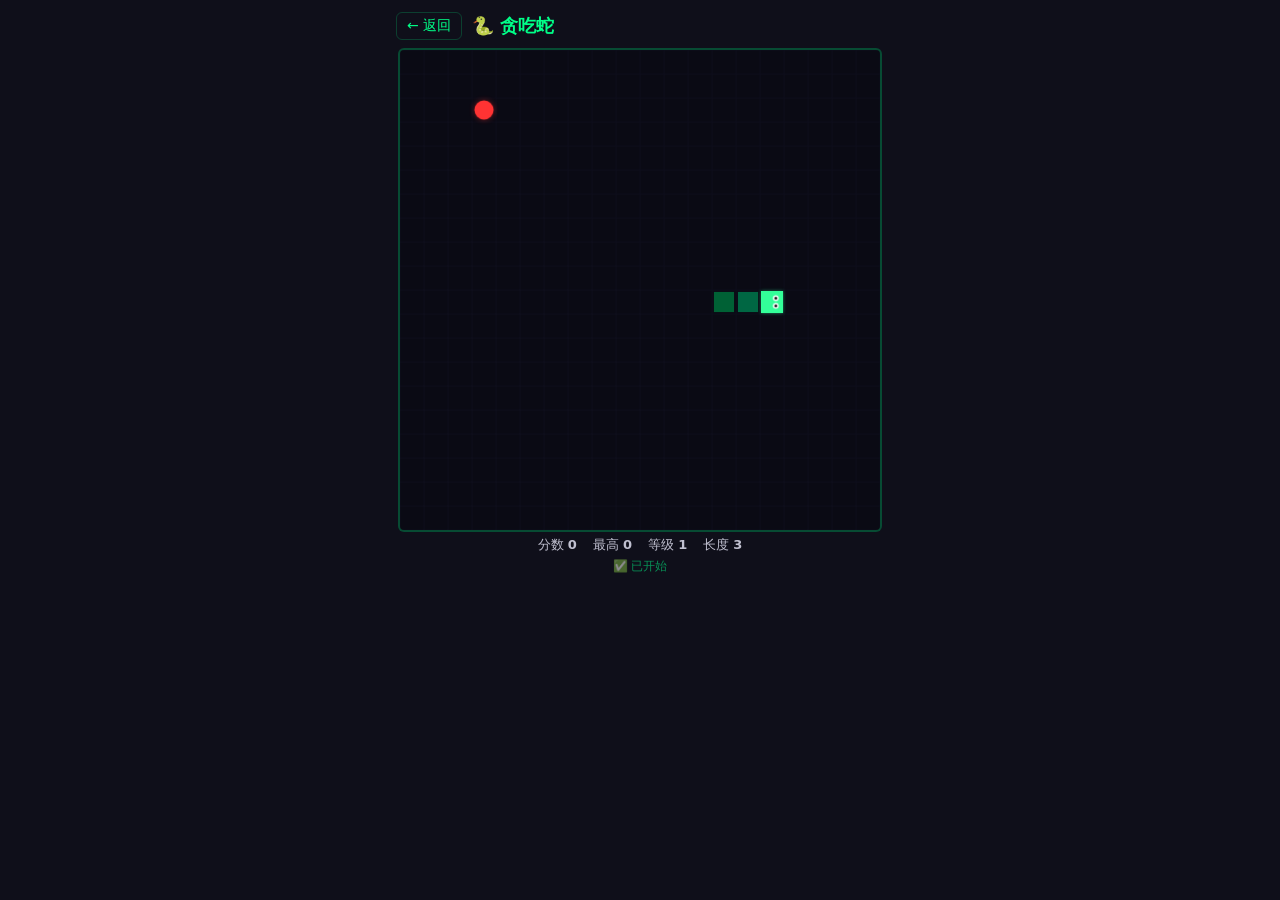
==== commit b80cf4ce: "Fix snake game touch controls for mobile" ====
--- a/games/snake.html
+++ b/games/snake.html
@@ -171,12 +171,16 @@
 else if(k==='ArrowRight')sd(1,0);
 });
 document.querySelectorAll('.tc-btn[data-dir]').forEach(function(b){
-b.addEventListener('click',function(){
-const d=this.dataset.dir;
+function handleDir(){
+const d=b.dataset.dir;
 if(d==='up')sd(0,-1);else if(d==='down')sd(0,1);
 else if(d==='left')sd(-1,0);else if(d==='right')sd(1,0);
+}
+b.addEventListener('click',handleDir);
+b.addEventListener('touchstart',function(e){
+e.preventDefault();
+handleDir();
 });
-b.addEventListener('touchstart',function(e){e.preventDefault();});
 });
 $('tp').addEventListener('click',function(){if(ov)sg();else tp2();});
 $('rst').addEventListener('click',sg);
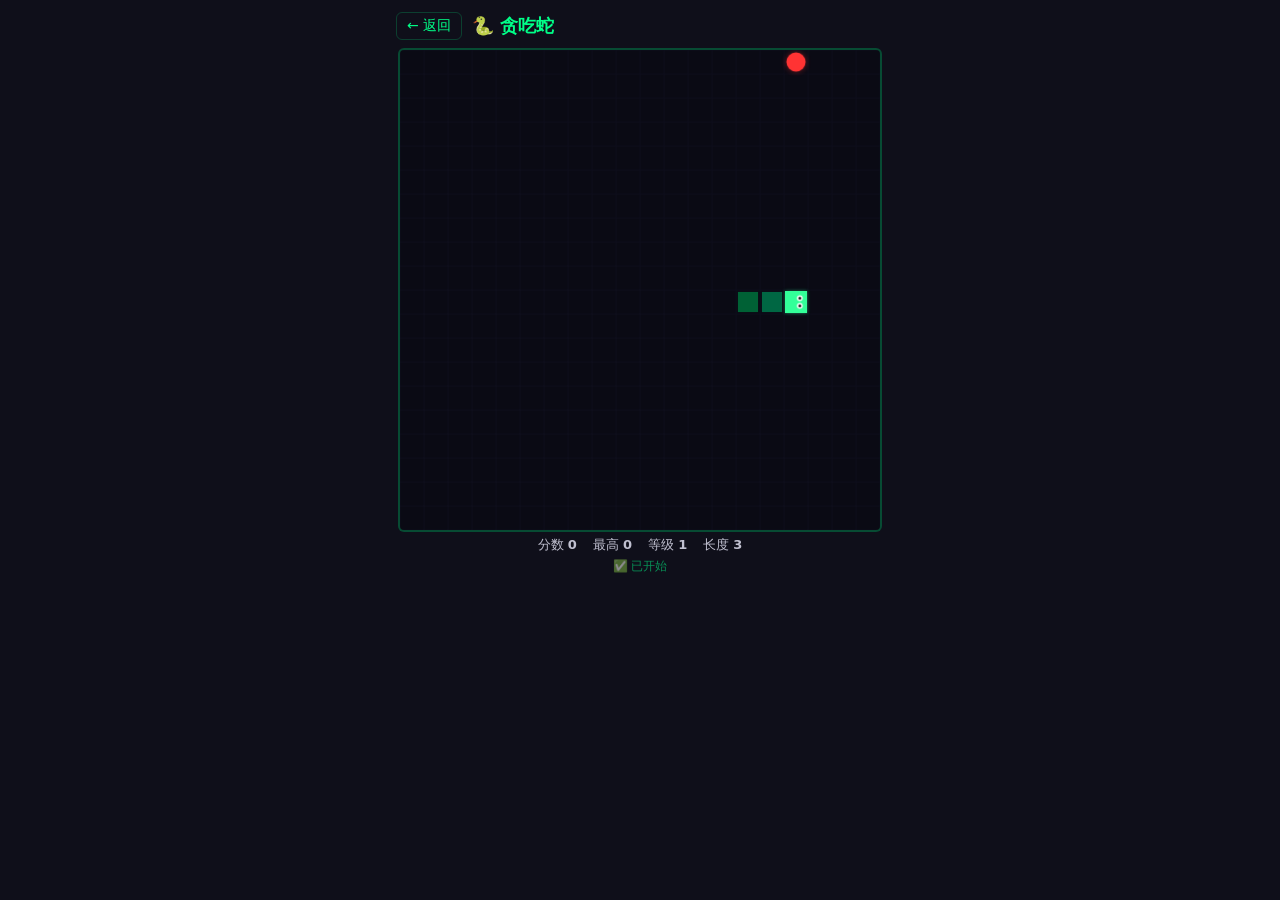
==== commit 5ed6f303: "Fix snake game pause button touch support" ====
--- a/games/snake.html
+++ b/games/snake.html
@@ -183,6 +183,7 @@
 });
 });
 $('tp').addEventListener('click',function(){if(ov)sg();else tp2();});
+$('tp').addEventListener('touchstart',function(e){e.preventDefault();if(ov)sg();else tp2();});
 $('rst').addEventListener('click',sg);
 window.addEventListener('blur',function(){if(ru&&!pa2&&!ov){pa2=1;pa.classList.add('on');log('⏸ 失焦暂停');}});
 sg();
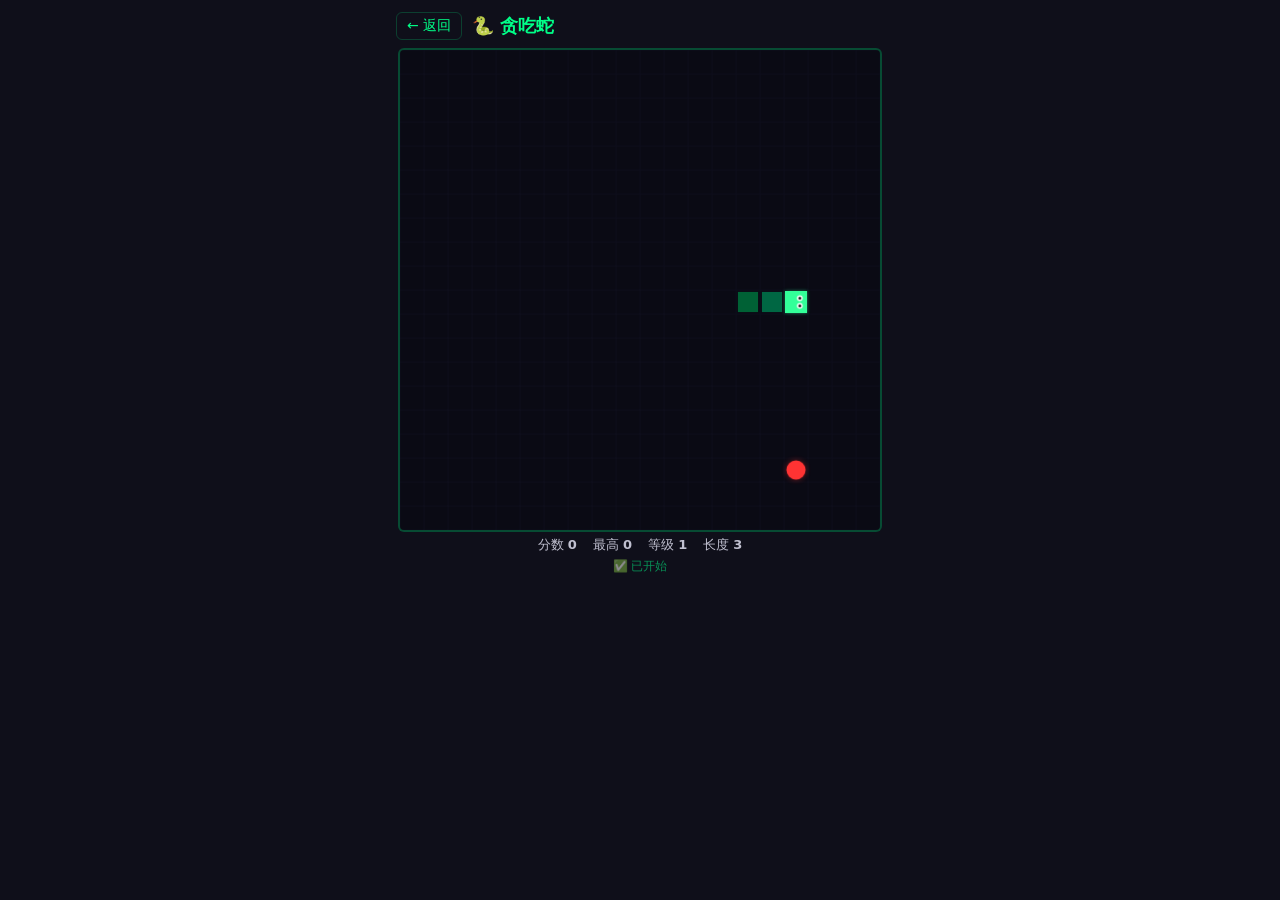
==== commit feae9c96: "Fix snake game pause button using touchend instead of touchstart" ====
--- a/games/snake.html
+++ b/games/snake.html
@@ -183,7 +183,7 @@
 });
 });
 $('tp').addEventListener('click',function(){if(ov)sg();else tp2();});
-$('tp').addEventListener('touchstart',function(e){e.preventDefault();if(ov)sg();else tp2();});
+$('tp').addEventListener('touchend',function(e){e.preventDefault();if(ov)sg();else tp2();});
 $('rst').addEventListener('click',sg);
 window.addEventListener('blur',function(){if(ru&&!pa2&&!ov){pa2=1;pa.classList.add('on');log('⏸ 失焦暂停');}});
 sg();
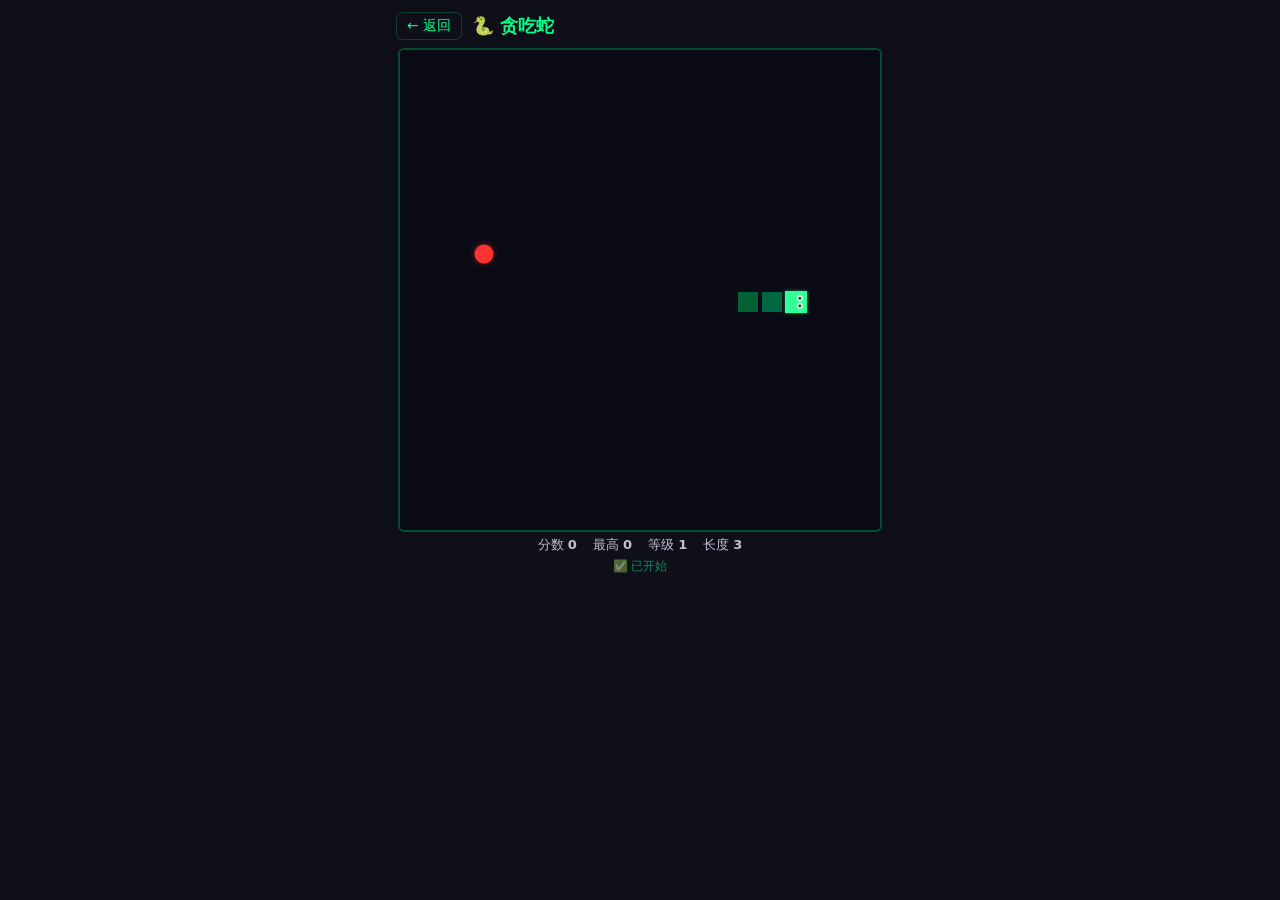
==== commit 2a5a87ec: "Fix snake game pause button with both touchstart and touchend events" ====
--- a/games/snake.html
+++ b/games/snake.html
@@ -183,6 +183,7 @@
 });
 });
 $('tp').addEventListener('click',function(){if(ov)sg();else tp2();});
+$('tp').addEventListener('touchstart',function(e){e.preventDefault();});
 $('tp').addEventListener('touchend',function(e){e.preventDefault();if(ov)sg();else tp2();});
 $('rst').addEventListener('click',sg);
 window.addEventListener('blur',function(){if(ru&&!pa2&&!ov){pa2=1;pa.classList.add('on');log('⏸ 失焦暂停');}});
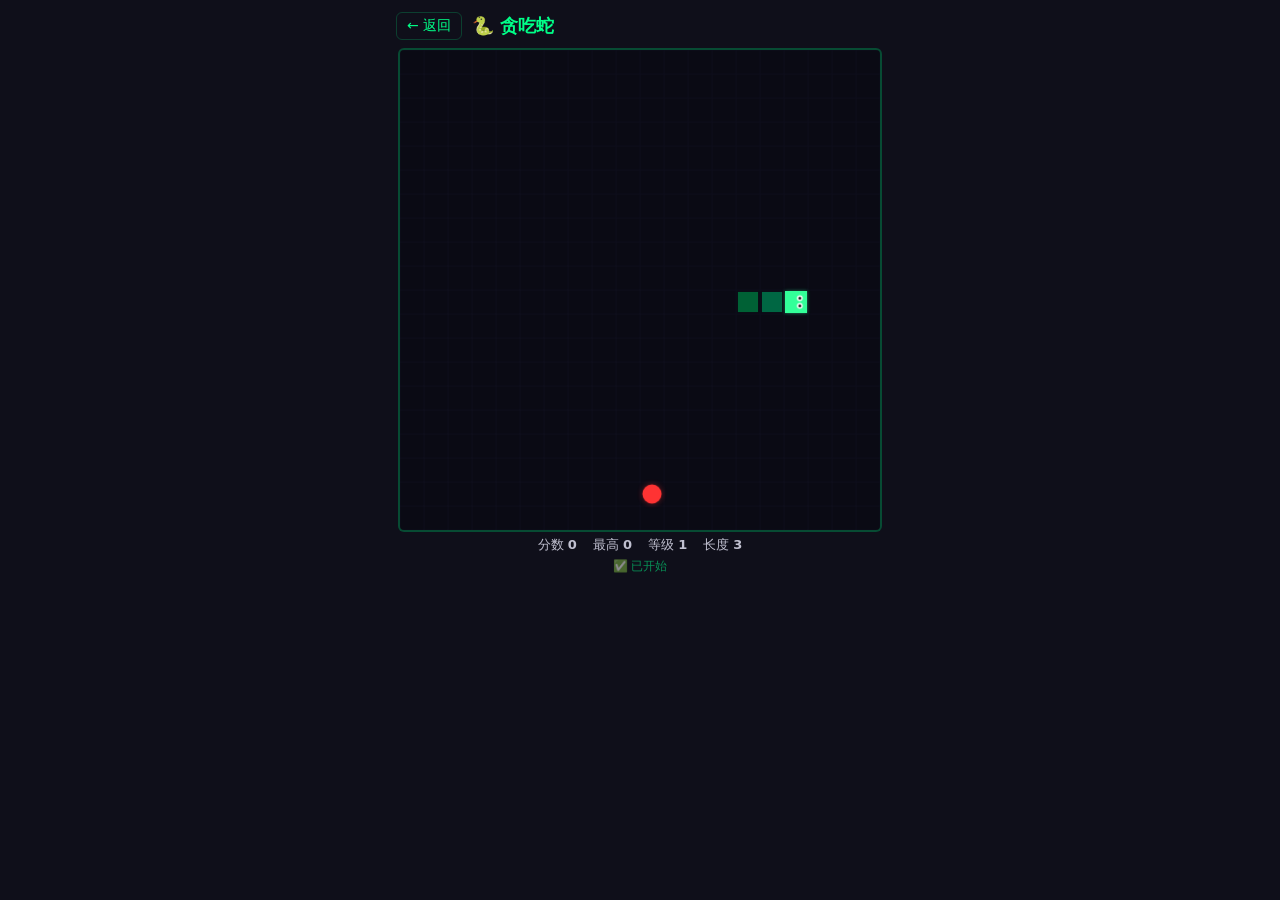
==== commit 7459e49d: "Fix snake game pause: properly stop/start animation frame when pausing/resuming" ====
--- a/games/snake.html
+++ b/games/snake.html
@@ -146,7 +146,17 @@
 const a=['↑','↓','←','→'],d=[[0,-1],[0,1],[-1,0],[1,0]];
 for(let i=0;i<4;i++)if(d[i][0]===ndx2&&d[i][1]===ndy2){log('→ '+a[i]);return;}
 }
-function tp2(){if(ov)return;pa2=!pa2;pa.classList.toggle('on',pa2);log(pa2?'⏸ 暂停':'▶ 继续');}
+function tp2(){
+if(ov)return;
+pa2=!pa2;
+pa.classList.toggle('on',pa2);
+log(pa2?'⏸ 暂停':'▶ 继续');
+if(pa2){
+if(li){cancelAnimationFrame(li);li=null;}
+}else{
+li=requestAnimationFrame(loop);
+}
+}
 function loop(ts){
 if(!ru||ov){li=null;return;}
 const iv=Math.max(50,150-(lv-1)*8);
